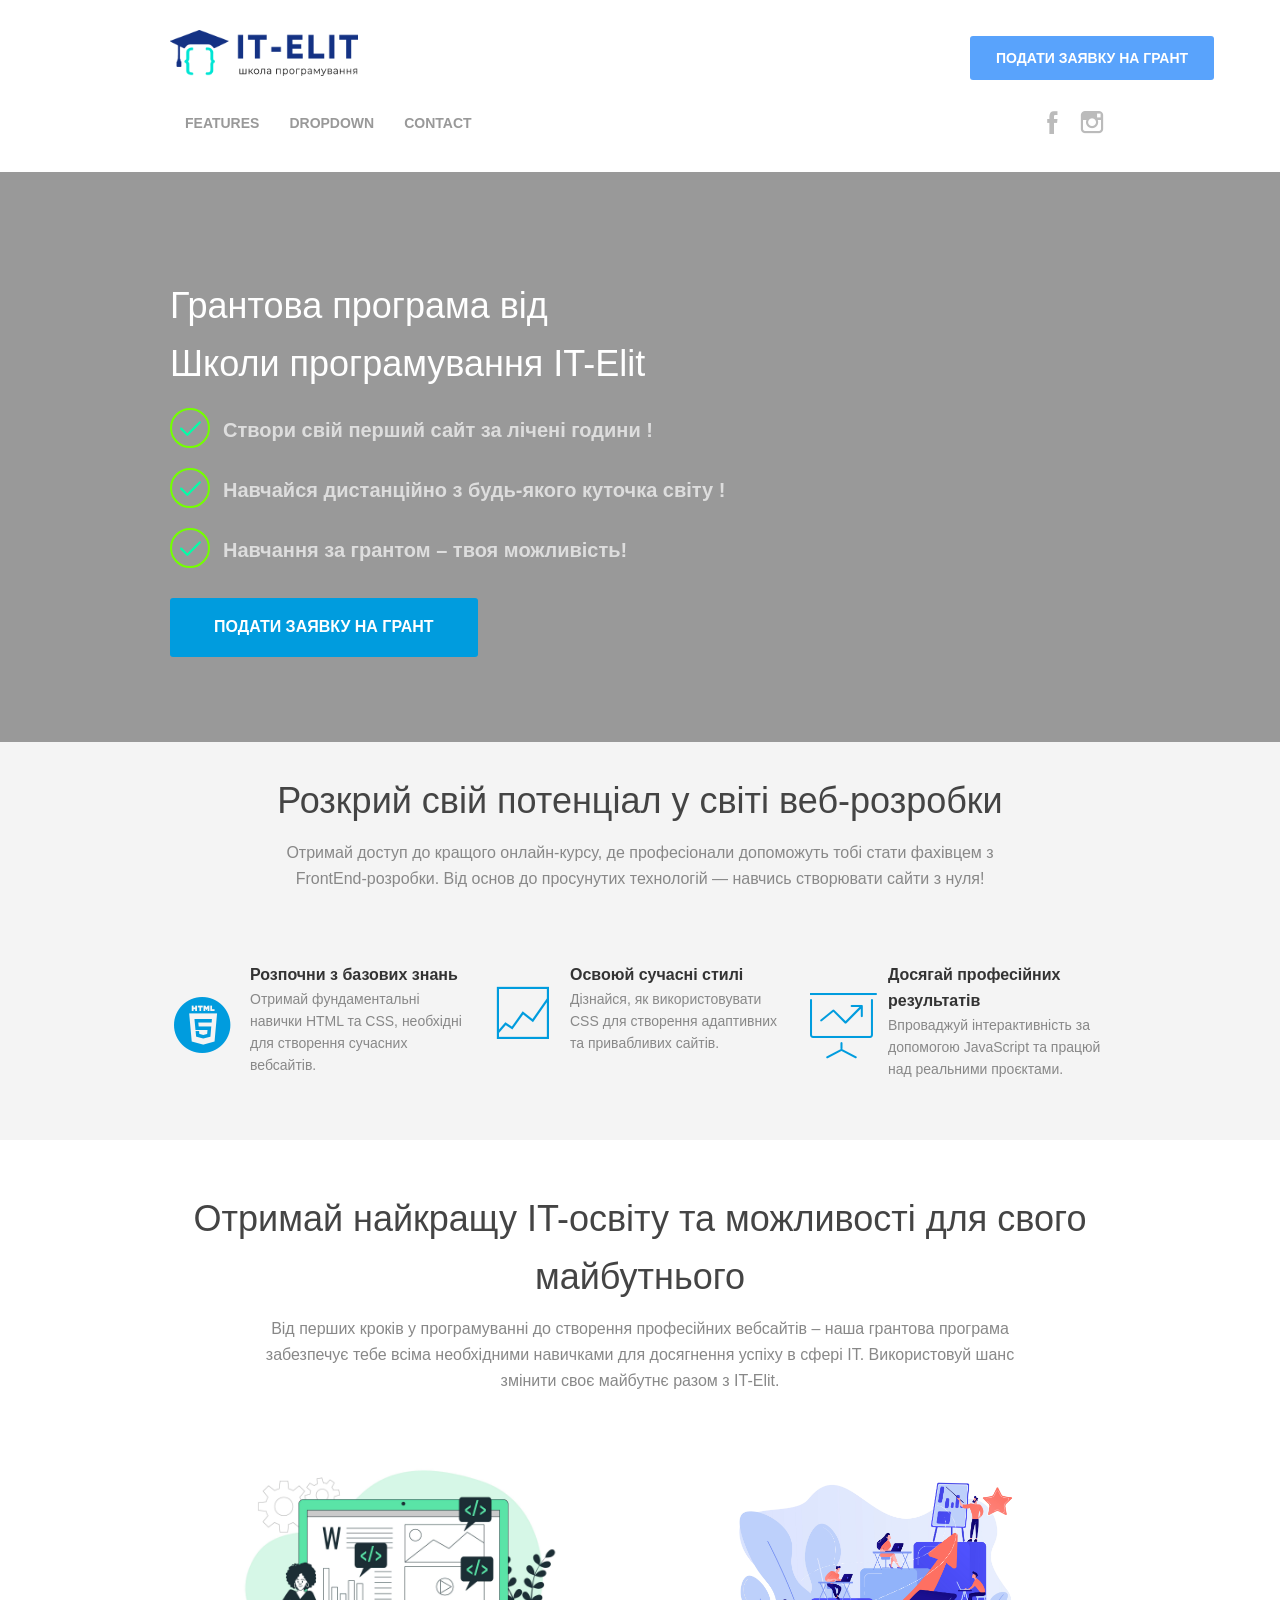
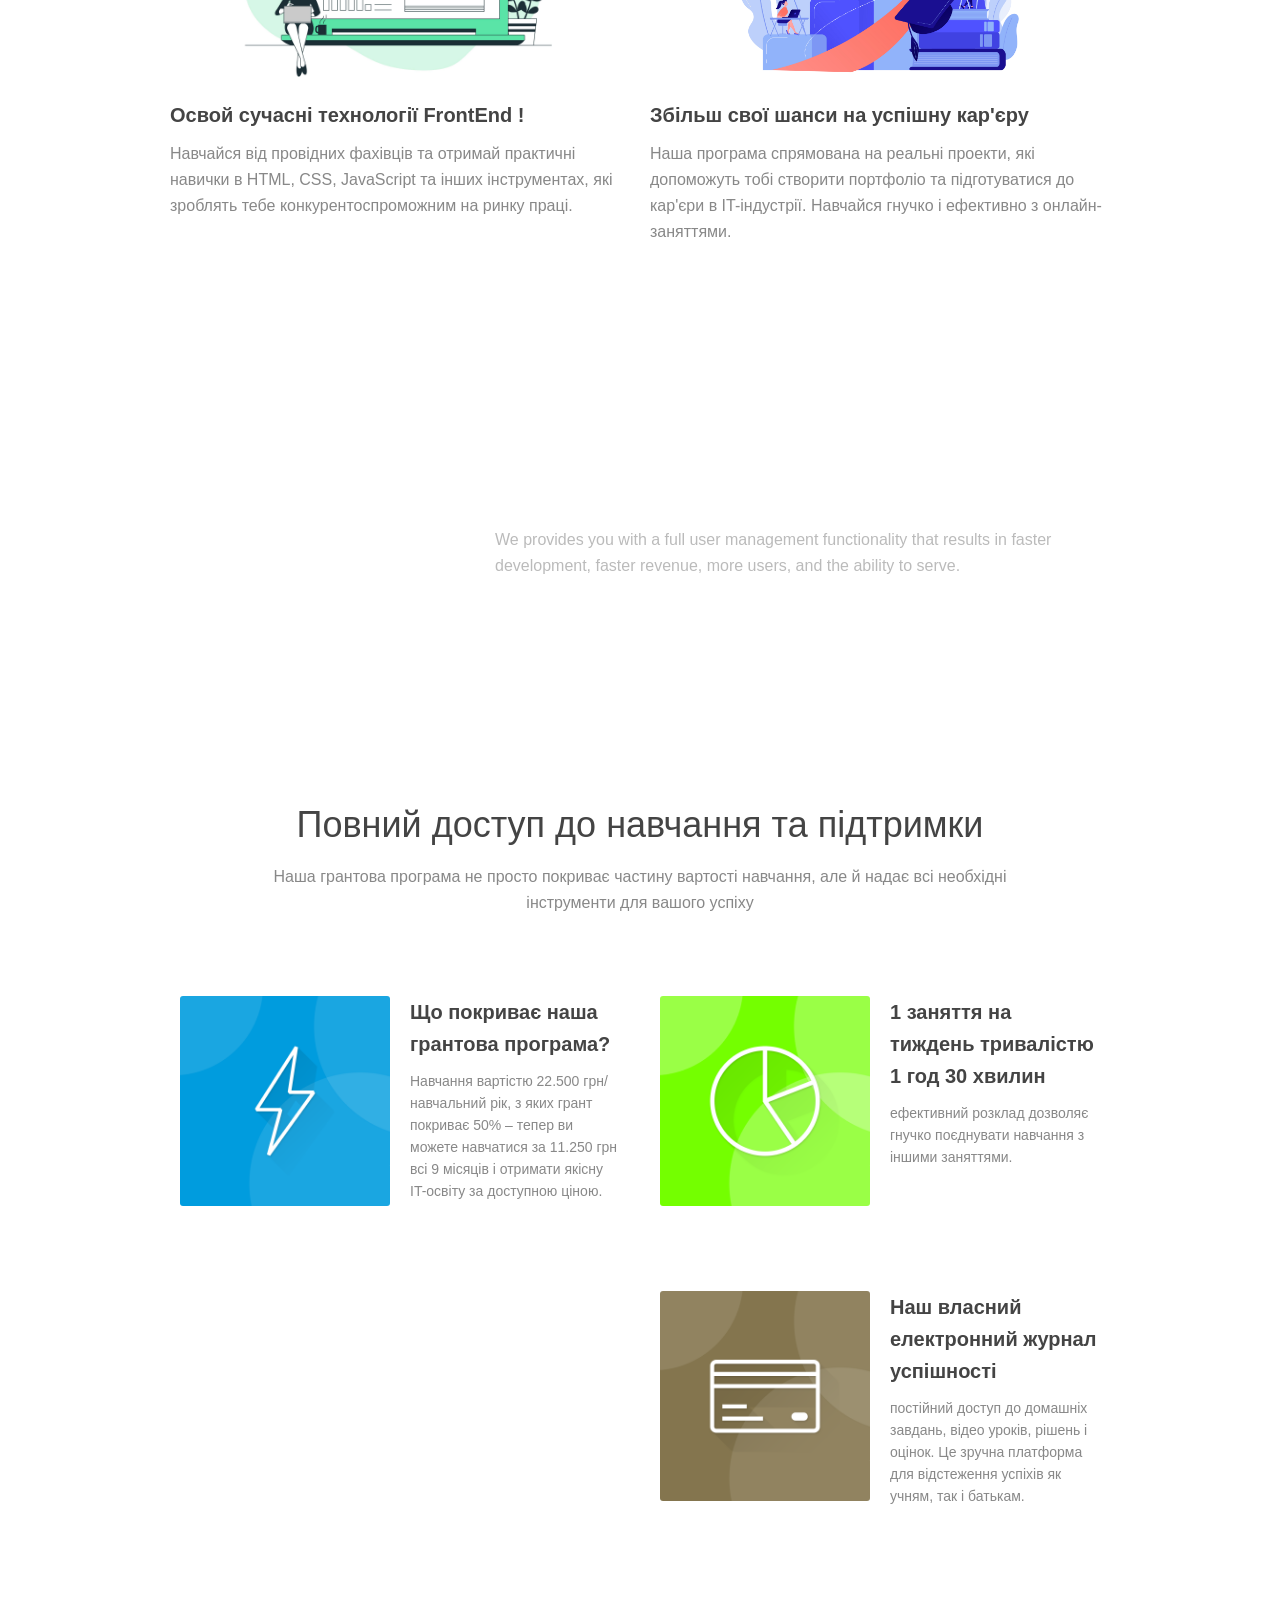
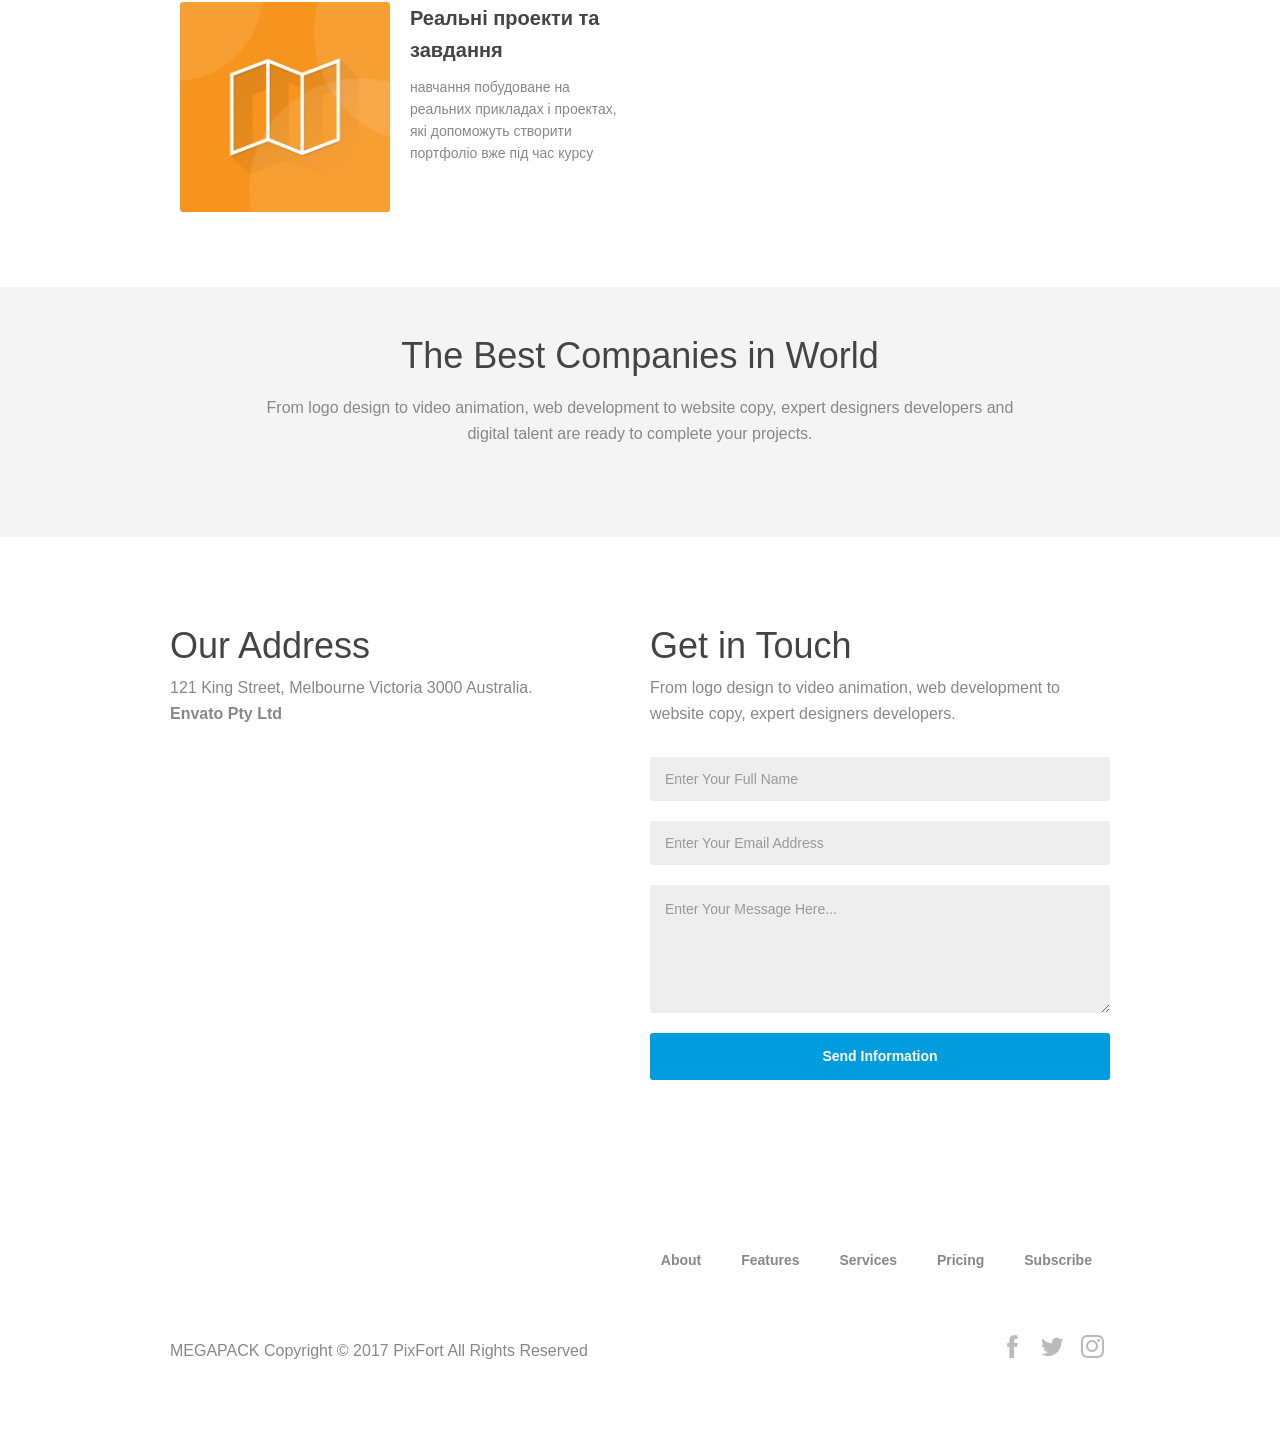
==== index.html @ 64117bd2 "first commit" ====
<!DOCTYPE html>
<html lang="en">
<head>
	<meta http-equiv="Content-Type" content="text/html; charset=utf-8">
	
	<!-- CSS dependencies -->	
	<link rel="stylesheet" type="text/css" href="css/bootstrap.css" />
	<script src="https://kit.fontawesome.com/af737f80ce.js" crossorigin="anonymous"></script>
	<link rel="stylesheet" type="text/css" href="css/font-awesome.min.css" />
	<link rel="stylesheet" type="text/css" href="css/main.css"/>
	<link rel="stylesheet" type="text/css" href="css/font-style.css" />

	<link rel="shortcut icon" href="https://img.icons8.com/fluency/96/middle-east.png" type="image/x-icon">
	<title>Грант | IT-Elit</title>
</head>
<body>

	<div class="pix_section pix_nav_menu pix_scroll_header normal pix-padding-v-20" data-scroll-bg="#fff">
		<div class="container">
			<div class="row">
				<div class="col-md-10 col-xs-12 pix-inner-col col-sm-10">
					<div class="pix-content">
						<nav class="navbar navbar-default pix-no-margin-bottom pix-navbar-default">
							<div class="container">
								<div class="navbar-header pix-lg-inline-block pix-float-none">
									<button type="button" class="navbar-toggle collapsed" data-toggle="collapse" data-target="#pix-navbar-collapse" aria-expanded="false">
										<span class="sr-only">Toggle navigation</span>
										<span class="icon-bar"></span>
										<span class="icon-bar"></span>
										<span class="icon-bar"></span>
									</button>
									<a class="navbar-brand logo-img logo-img-a pix-adjust-height" href="#"><img src="./images/logo.png" alt="" class="img-responsive pix-logo-img"></a>
								</div>
							</div>
						</nav>
					</div>
				</div>
				<div class="col-md-2 col-xs-12 pix-inner-col col-sm-2">
					<div class="pix-content pix-adjust-height text-right mobile-text-left" id="pix-header-btn">
						<a href="#" class="btn btn-md small-text blue-bg pix-white pix-margin-top-10 pix-inline-block">
							<span class="pix_edit_text">
								<strong>ПОДАТИ ЗАЯВКУ НА ГРАНТ</strong>
							</span>
						</a>
					</div>
				</div>
				<div class="col-md-10 col-xs-10 pix-inner-col col-sm-10">
					<div class="pix-content">
						<div class="collapse navbar-collapse pix-no-h-padding" id="pix-navbar-collapse">
							<ul class="nav navbar-nav pix-inline-block pix-float-none media-middle pix-header-nav pix-adjust-height" id="pix-header-nav">
								<li class="dropdown"><a href="#" class="pix-gray">FEATURES</a>
								</li>
								<li class="dropdown">
									<a href="#" class="dropdown-toggle pix-gray" data-toggle="dropdown">
										DROPDOWN
									</a>
									<ul class="dropdown-menu dropdown-menu-left">
										<li><a href="#" class="null" data-toggle="null">Menu Builder</a>
										</li>
										<li><a href="#" class="null" data-toggle="null">Custom Link</a>
										</li>
										<li><a href="#" class="null" data-toggle="null">Integrations</a>
										</li>
									</ul>
								</li>
								<li class="dropdown"><a href="#" class="pix-gray">CONTACT</a></li>
							</ul>
						</div>
					</div>
				</div>
				<div class="col-md-2 col-xs-12 pix-inner-col col-sm-2">
					<div class="pix-content pix-adjust-height text-right mobile-text-left">
						<div class="pix-header-item">
							<a href="https://www.facebook.com/it.elit.school" target="_blank" class="small-social">
								<i class="pixicon-facebook3 big-icon-50 pix-slight-white"></i>
							</a>
							<a href="https://www.instagram.com/it_elit_school/" target="_blank" class="small-social">
								<i class="pixicon-instagram2 big-icon-50 pix-slight-white"></i>
							</a>
							<!-- <a href="#" class="small-social">
								<i class="pixicon-layout big-icon-50 pix-slight-white"></i>
							</a> -->
						</div>
					</div>
				</div>
			</div>
		</div>
	</div>


	<div class="pix_section pix-padding-v-85 pix-business-1">
		<div class="container">
			<div class="row">
				<div class="col-md-8 col-xs-12">
					<div class="pix-content">
						<h2 class="pix-white">
							<span class="pix_edit_text ">Грантова програма від <br> Школи програмування IT-Elit</span>
						</h2>
						<div class="media pix-margin-bottom-10">
							<div class="media pix-margin-bottom-20">
								<div class="media-left media-middle">
									<span class="pix-cirlce-3">
										<i class="pixicon-check2 small-icon-25 pix-green-neon"></i>
									</span>
								</div>
								<div class="media-body media-middle">
									<p class="media-heading pix-light-white big-text-1 feature_align">
										<span class="pix_edit_text">
											Створи свій перший сайт за лічені години !
										</span>
									</p>
								</div>
							</div>
							<div class="media pix-margin-bottom-20">
								<div class="media-left media-middle">
									<span class="pix-cirlce-3">
										<i class="pixicon-check2 small-icon-25 pix-green-neon"></i>
									</span>
								</div>
								<div class="media-body media-middle">
									<p class="media-heading pix-light-white big-text-1 feature_align">
										<span class="pix_edit_text">
											Навчайся дистанційно з будь-якого куточка світу !
										</span>
									</p>
								</div>
							</div>
							<div class="media pix-margin-bottom-20">
								<div class="media-left media-middle">
									<span class="pix-cirlce-3">
										<i class="pixicon-check2 small-icon-25 pix-green-neon"></i>
									</span>
								</div>
								<div class="media-body media-middle">
									<p class="media-heading pix-light-white big-text-1 feature_align">
										<span class="pix_edit_text">
											Навчання за грантом – твоя можливість!
										</span>
									</p>
								</div>
							</div>
							
						</div>
						<a href="#" class="btn blue-neon-bg btn-xl pix-white">
							<span class="pix_edit_text">
								<strong>ПОДАТИ ЗАЯВКУ НА ГРАНТ</strong>
							</span>
						</a>
					</div>
				</div>
			</div>
		</div>
	</div>

	<div class="pix_section gray-bg pix-padding-v-30">
		<div class="container">
			<div class="row">
				<div class="col-md-12 col-xs-12">
					<div class="pix-content pix-padding-bottom-40 text-center ">
						<h2 class="pix-black-gray-dark text-center pix-no-margin-top">
							<span class="pix_edit_text">Розкрий свій потенціал у світі веб-розробки</span>
						</h2>
						<p class="pix-black-gray-light big-text pix-md-width-text">
							<span class="pix_edit_text">Отримай доступ до кращого онлайн-курсу, де професіонали допоможуть тобі стати фахівцем з FrontEnd-розробки. Від основ до просунутих технологій — навчись створювати сайти з нуля!</span>
						</p>
					</div>
				</div>
				<div class="col-md-4 col-xs-12">
					<div class="pix-content pix-margin-v-20">
						<div class="media">
							<div class="media-left media-middle">
								<span class="pix-margin-bottom-10">
									<i class="pixicon-piechart big-icon-65 pix-blue-neon"></i>
								</span>
							</div>
							<div class="media-body media-top">
								<div class="pix-padding-left-5">
									<h6 class="media-heading pix-light-black pix-no-margin-bottom">
										<span class="pix_edit_text">
											<strong>Розпочни з базових знань</strong>
										</span>
									</h6>
									<p class="pix-black-gray-light">
										<span class="pix_edit_text">Отримай фундаментальні навички HTML та CSS, необхідні для створення сучасних вебсайтів.</span>
									</p>
								</div>
							</div>
						</div>
					</div>
				</div>
				<div class="col-md-4 col-xs-12">
					<div class="pix-content pix-margin-v-20">
						<div class="media">
							<div class="media-left media-middle">
								<span class="pix-margin-bottom-10">
									<i class="pixicon-mobile big-icon-65 pix-blue-neon"></i>
								</span>
							</div>
							<div class="media-body media-top">
								<div class="pix-padding-left-5">
									<h6 class="media-heading pix-light-black pix-no-margin-bottom">
										<span class="pix_edit_text">
											<strong>Освоюй сучасні стилі</strong>
										</span>
									</h6>
									<p class="pix-black-gray-light">
										<span class="pix_edit_text">Дізнайся, як використовувати CSS для створення адаптивних та привабливих сайтів.</span>
									</p>
								</div>
							</div>
						</div>
					</div>
				</div>
				<div class="col-md-4 col-xs-12">
					<div class="pix-content pix-margin-v-20">
						<div class="media">
							<div class="media-left media-middle">
								<span class="pix-margin-bottom-10">
									<i class="pixicon-presentation big-icon-65 pix-blue-neon"></i>
								</span>
							</div>
							<div class="media-body media-top">
								<div class="pix-padding-left-5">
									<h6 class="media-heading pix-light-black pix-no-margin-bottom">
										<span class="pix_edit_text">
											<strong>Досягай професійних результатів</strong>
										</span>
									</h6>
									<p class="pix-black-gray-light">
										<span class="pix_edit_text">Впроваджуй інтерактивність за допомогою JavaScript та працюй над реальними проєктами.</span>
									</p>
								</div>
							</div>
						</div>
					</div>
				</div>
			</div>
		</div>
	</div>

	<div class="pix_section pix-padding-v-50">
		<div class="container">
			<div class="row">
				<div class="col-md-12 col-xs-12">
					<div class="pix-content pix-padding-bottom-40 text-center ">
						<h2 class="pix-black-gray-dark text-center pix-no-margin-top">
							<span class="pix_edit_text">Отримай найкращу IT-освіту та можливості для свого майбутнього</span>
						</h2>
						<p class="pix-black-gray-light big-text pix-md-width-text">
							<span class="pix_edit_text">Від перших кроків у програмуванні до створення професійних вебсайтів – наша грантова програма забезпечує тебе всіма необхідними навичками для досягнення успіху в сфері IT. Використовуй шанс змінити своє майбутнє разом з IT-Elit.</span>
						</p>
					</div>
				</div>
				<div class="col-md-6 col-xs-12">
					<div class="pix-content pix-margin-v-20">
						<div class="pix-cover-shape-220">
							<img src="images/5994427.jpg" alt="" class="img-responsive">
						</div>
						<h5 class="pix-black-gray-dark">
							<span class="pix_edit_text"><strong>Освой сучасні технології FrontEnd !</strong></span>
						</h5>
						<p class="pix-black-gray-light big-text pix-margin-bottom-20">
							<span class="pix_edit_text">
								Навчайся від провідних фахівців та отримай практичні навички в HTML, CSS, JavaScript та інших інструментах, які зроблять тебе конкурентоспроможним на ринку праці.
							</span>
						</p>
						<!-- <a href="#" class="btn blue-neon-bg pix-white wide">
							<span class="pix_edit_text">
								<strong>Learn More</strong>
							</span>
						</a> -->
					</div>
				</div>
				<div class="col-md-6 col-xs-12">
					<div class="pix-content pix-margin-v-20">
						<div class="pix-cover-shape-220">
							<img src="images/20944387.jpg" alt="" class="img-responsive">
						</div>
						<h5 class="pix-black-gray-dark">
							<span class="pix_edit_text"><strong>Збільш свої шанси на успішну кар'єру</strong></span>
						</h5>
						<p class="pix-black-gray-light big-text pix-margin-bottom-20">
							<span class="pix_edit_text">
								Наша програма спрямована на реальні проекти, які допоможуть тобі створити портфоліо та підготуватися до кар'єри в IT-індустрії. Навчайся гнучко і ефективно з онлайн-заняттями.
							</span>
						</p>
						<!-- <a href="#" class="btn green-neon-bg pix-white wide">
							<span class="pix_edit_text">
								<strong>Order Today</strong>
							</span>
						</a> -->
					</div>
				</div>
			</div>
		</div>
	</div>

<!-- 	<div class="pix_section gray-bg pix-padding-v-30">
		<div class="container">
			<div class="row">
				<div class="col-md-3 col-xs-12">
					<div class="pix-content pix-margin-v-30">
						<h5 class="pix-black-gray-dark pix-no-margin-bottom">
							<span class="pix_edit_text">Who Trust PixFort</span>
						</h5>
						<p class="pix-black-gray-light big-text">
							<span class="pix_edit_text">
								The best text style you can find on themeforest.
							</span>
						</p>
					</div>
				</div>
				<div class="col-md-3 col-xs-12">
					<div class="pix-content text-center pix-margin-v-50">
						<img src="images/clients/bigcommerce.png" alt="">
					</div>
				</div>
				<div class="col-md-3 col-xs-12">
					<div class="pix-content text-center pix-margin-v-50">
						<img src="images/clients/foursquare.png" alt="">
					</div>
				</div>
				<div class="col-md-3 col-xs-12">
					<div class="pix-content text-center pix-margin-v-50">
						<img src="images/clients/popsugar.png" alt="">
					</div>
				</div>
			</div>
		</div>
	</div> -->

	<div class="pix_section pix-padding-v-85 pix-business-2">
		<div class="container">
			<div class="row">
				<div class="col-md-12 col-xs-12 col-sm-12 column ui-droppable">
					<div class="pix-content pix-padding-v-40">
						<div class="media">
							<div class="media-left media-middle text-center media-box-area">
								<div class="pix-inner">
									<div class="pix-margin-bottom-30 pix-margin-top-20 pix-padding-h-90">
										<a href="#" class="pix-circle-btn-3">
											<i class="pixicon-play4 big-icon pix-white"></i>
										</a>
									</div>
								</div>
							</div>
							<div class="media-body media-top media-box-area pix-no-h-padding">
								<div class="pix-inner">
									<h1 class="pix-white pix-no-margin-top">
										<span class="pix_edit_text">Watch This Video!</span>
									</h1>
									<h6 class="pix-slight-white pix-no-margin-top pix-no-margin-bottom">
										<span class="pix_edit_text">We provides you with a full user management functionality that results in faster development, faster revenue, more users, and the ability to serve.</span>
									</h6>
								</div>
							</div>
						</div>
						
					</div>
				</div>
			</div>
		</div>
	</div>

	<div class="pix_section pix-padding-v-30">
		<div class="container">
			<div class="row">
				<div class="col-md-12 col-xs-12">
					<div class="pix-content pix-padding-v-30 text-center ">
						<h2 class="pix-black-gray-dark text-center pix-no-margin-top">
							<span class="pix_edit_text">Повний доступ до навчання та підтримки</span>
						</h2>
						<p class="pix-black-gray-light big-text pix-md-width-text">
							<span class="pix_edit_text">Наша грантова програма не просто покриває частину вартості навчання, але й надає всі необхідні інструменти для вашого успіху</span>
						</p>
					</div>
				</div>
				<div class="col-md-6 col-xs-12 col-sm-12 column">
					<div class="pix-content pix-padding-v-10 pix-margin-v-30 pix-inline-block" >
						<div>
							<div class="col-md-6 col-xs-12 col-sm-4 pix-inner-col">
								<img src="images/business/business-services-image-1.png" alt="" class="img-responsive pix-radius-3">
							</div>
							<div class="col-md-6 col-xs-12 col-sm-8 pix-inner-col">
								<h5 class="pix-no-margin-top pix-black-gray-dark">
									<span class="pix_edit_text"><strong>Що покриває наша грантова програма?</strong></span>
								</h5>
								<p class="pix-black-gray-light pix-no-margin-top pix-margin-bottom-10">
									<span class="pix_edit_text">Навчання вартістю 22.500 грн/навчальний рік, з яких грант покриває 50% – тепер ви можете навчатися за 11.250 грн всі 9 місяців і отримати якісну IT-освіту за доступною ціною.</span>
								</p>
								<!-- <a href="#" class="btn blue-neon-bg pix-white wide">
									<span class="pix_edit_text">
										<strong>Order Now</strong>
									</span>
								</a> -->
							</div>
						</div>
					</div>
				</div>
				<div class="col-md-6 col-xs-12 col-sm-12 column">
					<div class="pix-content pix-padding-v-10 pix-margin-v-30 pix-inline-block" >
						<div>
							<div class="col-md-6 col-xs-12 col-sm-4 pix-inner-col">
								<img src="images/business/business-services-image-2.png" alt="" class="img-responsive pix-radius-3">
							</div>
							<div class="col-md-6 col-xs-12 col-sm-8 pix-inner-col">
								<h5 class="pix-no-margin-top pix-black-gray-dark">
									<span class="pix_edit_text"><strong>1 заняття на тиждень тривалістю 1 год 30 хвилин</strong></span>
								</h5>
								<p class="pix-black-gray-light pix-no-margin-top pix-margin-bottom-10">
									<span class="pix_edit_text">ефективний розклад дозволяє гнучко поєднувати навчання з іншими заняттями.</span>
								</p>
								<!-- <a href="#" class="btn green-neon-bg pix-white wide">
									<span class="pix_edit_text">
										<strong>Order Now</strong>
									</span>
								</a> -->
							</div>
						</div>
					</div>
				</div>
				<div class="col-md-6 col-xs-12 col-sm-12 column">
					<div class="pix-content pix-padding-v-10 pix-margin-v-30 pix-inline-block" >
						<div>
							<div class="col-md-6 col-xs-12 col-sm-4 pix-inner-col">
								<img src="images/business/business-services-image-3.png" alt="" class="img-responsive pix-radius-3">
							</div>
							<div class="col-md-6 col-xs-12 col-sm-8 pix-inner-col">
								<h5 class="pix-no-margin-top pix-black-gray-dark">
									<span class="pix_edit_text"><strong>Наш власний електронний журнал успішності</strong></span>
								</h5>
								<p class="pix-black-gray-light pix-no-margin-top pix-margin-bottom-10">
									<span class="pix_edit_text">постійний доступ до домашніх завдань, відео уроків, рішень і оцінок. Це зручна платформа для відстеження успіхів як учням, так і батькам.</span>
								</p>
								<!-- <a href="#" class="btn brown-bg pix-white wide">
									<span class="pix_edit_text">
										<strong>Order Now</strong>
									</span>
								</a> -->
							</div>
						</div>
					</div>
				</div>
				<div class="col-md-6 col-xs-12 col-sm-12 column">
					<div class="pix-content pix-padding-v-10 pix-margin-v-30 pix-inline-block" >
						<div>
							<div class="col-md-6 col-xs-12 col-sm-4 pix-inner-col">
								<img src="images/business/business-services-image-4.png" alt="" class="img-responsive pix-radius-3">
							</div>
							<div class="col-md-6 col-xs-12 col-sm-8 pix-inner-col">
								<h5 class="pix-no-margin-top pix-black-gray-dark">
									<span class="pix_edit_text"><strong>Реальні проекти та завдання</strong></span>
								</h5>
								<p class="pix-black-gray-light pix-no-margin-top pix-margin-bottom-10">
									<span class="pix_edit_text">навчання побудоване на реальних прикладах і проектах, які допоможуть створити портфоліо вже під час курсу</span>
								</p>
								<!-- <a href="#" class="btn orange-bg pix-white wide">
									<span class="pix_edit_text">
										<strong>Order Now</strong>
									</span>
								</a> -->
							</div>
						</div>
					</div>
				</div>





			</div>
		</div>
	</div>

	<div class="pix_section gray-bg pix-padding-v-40">
		<div class="container">
			<div class="row">
				<div class="col-md-12 col-xs-12">
					<div class="pix-content pix-padding-bottom-40 text-center ">
						<h2 class="pix-black-gray-dark text-center pix-no-margin-top">
							<span class="pix_edit_text">The Best Companies in World</span>
						</h2>
						<p class="pix-black-gray-light big-text pix-md-width-text">
							<span class="pix_edit_text">From logo design to video animation, web development to website copy, expert designers developers and digital talent are ready to complete your projects.</span>
						</p>
					</div>
				</div>
				<!-- <div class="col-md-4 col-xs-12">
					<div class="pix-content text-center pix-border-box-10 white-bg pix-padding-v-30 pix-margin-v-10 pix-padding-h-10 text-center">
						<div class="pix-inline-block">
							<img src="images/business/logo-1.png" alt="" class="img-responsive">
						</div>
						<h6 class="pix-black-gray-dark">
							<span class="pix_edit_text"><strong>Via Amazon.com</strong></span>
						</h6>
						<p class="pix-black-gray-light text-center pix-margin-bottom-20 big-text">
							<span class="pix_edit_text">Works good and so everyone can create a nice looking landingpage without coding. Thanks a lot!</span>
						</p>
						<img src="images/original/stars.png" alt="" class="">
					</div>
				</div>
				<div class="col-md-4 col-xs-12">
					<div class="pix-content text-center pix-border-box-10 white-bg pix-padding-v-30 pix-margin-v-10 pix-padding-h-10 text-center">
						<div class="pix-inline-block">
							<img src="images/business/logo-2.png" alt="" class="img-responsive">
						</div>
						<h6 class="pix-black-gray-dark">
							<span class="pix_edit_text"><strong>Via Google.com</strong></span>
						</h6>
						<p class="pix-black-gray-light text-center pix-margin-bottom-20 big-text">
							<span class="pix_edit_text">Works good and so everyone can create a nice looking landingpage without coding. Thanks a lot!</span>
						</p>
						<img src="images/original/stars.png" alt="" class="">
					</div>
				</div>
				<div class="col-md-4 col-xs-12">
					<div class="pix-content text-center pix-border-box-10 white-bg pix-padding-v-30 pix-margin-v-10 pix-padding-h-10 text-center">
						<div class="pix-inline-block">
							<img src="images/business/logo-3.png" alt="" class="img-responsive">
						</div>
						<h6 class="pix-black-gray-dark">
							<span class="pix_edit_text"><strong>Via PayPal.com</strong></span>
						</h6>
						<p class="pix-black-gray-light text-center pix-margin-bottom-20 big-text">
							<span class="pix_edit_text">Works good and so everyone can create a nice looking landingpage without coding. Thanks a lot!</span>
						</p>
						<img src="images/original/stars.png" alt="" class="">
					</div>
				</div> -->
			</div>
		</div>
	</div>

	<div class="pix_section pix-padding">
		<div class="container">
			<div class="row">
				<div class="col-md-6 col-xs-12">
					<div class="pix-content">
						<h2 class="pix-black-gray-dark pix-no-margin-bottom">
							<span class="pix_edit_text">Our Address</span>
						</h2>
						<p class="pix-black-gray-light big-text pix-padding-bottom-20">
							<span class="pix_edit_text">121 King Street, Melbourne Victoria 3000 Australia.<br><strong>Envato Pty Ltd</strong></span>
						</p>
						<div class="embed-responsive embed-responsive-4by3">
							<iframe src="https://www.google.com/maps/embed?pb=!1m10!1m8!1m3!1d89083.20802621171!2d4.844302!3d45.754148!3m2!1i1024!2i768!4f13.1!5e0!3m2!1sen!2sus!4v1498852308813" width="940" height="350"></iframe>
						</div>
					</div>
				</div>
				<div class="col-md-6 col-xs-12">
					<div class="pix-content pix-radius-3">
						<h2 class="pix-black-gray-dark pix-no-margin-bottom">
							<span class="pix_edit_text">Get in Touch</span>
						</h2>
						<p class="pix-black-gray-light big-text pix-padding-bottom-20">
							<span class="pix_edit_text">From logo design to video animation, web development to website copy, expert designers developers.</span>
						</p>
						<form class="pix-form-style pixfort-form">
							<div class="form-group">
								<input type="text" name="name" class="form-control" placeholder="Enter Your Full Name">
							</div>
							<div class="form-group">
								<input type="email" name="email" class="form-control" placeholder="Enter Your Email Address">
							</div>
							
							<div class="form-group">
								<textarea class="form-control" name="message" rows="5" placeholder="Enter Your Message Here..."></textarea>
							</div>
							<button type="submit" class="btn blue-neon-bg pix-white btn-lg small-text btn-block"><strong>Send Information</strong></button>
						</form>
					</div>
				</div>
			</div>
		</div>
	</div>

	<!-- <div class="pix_section pix-padding-v-75 gray-bg">
		<div class="container">
			<div class="row">
				<div class="col-md-12 col-xs-12">
					<div class="pix-content">
						<div class="media">
							<div class="media-body media-middle media-box-area">
								<div class="pix-inner">
									<h2 class="pix-black-gray-dark pix-no-margin-top pix-no-margin-bottom">
										<span class="pix_edit_text">CTA Designs Like Never Before!</span>
									</h2>
									<p class="pix-black-gray-light big-text pix-no-margin-top pix-no-margin-bottom">
										<span class="pix_edit_text">From logo design to video animation, web development to website copy.</span>
									</p>
								</div>
							</div>
							<div class="media-right media-middle text-center media-box-area">
								<div class="pix-inner">
									<a href="#" class="btn blue-bg pix-white btn-xl wide">
										<span class="pix_edit_text">
											<strong>Create Your Own CTA</strong>
										</span>
									</a>
								</div>
							</div>
						</div>
						
					</div>
				</div>
			</div>
		</div>
	</div> -->

	<div class="pix_section pix-padding-v-50">
		<div class="container">
			<div class="row">
				<div class="col-md-4 col-xs-12">
					<div class="pix-padding-top-20 mobile-text-center">
						<a class="" href="#"><img src="images/main/logo-big.png" alt="" class="img-responsive pix-inline-block"></a>
					</div>
				</div>
				<div class="col-md-8 col-xs-12">
					<div class="pix-padding-v-30">
						<div class="pix-light-gray text-right mobile-text-center pix-margin-links">
								<a href="#" class="btn btn-link pix-black-gray-light pix-padding-h-20"><span class="pix_edit_text"><strong>About</strong></span></a>
								<a href="#" class="btn btn-link pix-black-gray-light pix-padding-h-20"><span class="pix_edit_text"><strong>Features</strong></span></a>
								<a href="#" class="btn btn-link pix-black-gray-light pix-padding-h-20"><span class="pix_edit_text"><strong>Services</strong></span></a>
								<a href="#" class="btn btn-link pix-black-gray-light pix-padding-h-20"><span class="pix_edit_text"><strong>Pricing</strong></span></a>
								<a href="#" class="btn btn-link pix-black-gray-light pix-padding-h-20"><span class="pix_edit_text"><strong>Subscribe</strong></span></a>
							</span>
						</div>
					</div>
				</div>
				<div class="col-md-7 col-xs-12">
					<div class="pix-padding-v-10">
						<div class="pix-black-gray-light big-text pix-padding-v-10  mobile-text-center"><span class="pix_edit_text">MEGAPACK Copyright © 2017 PixFort All Rights Reserved</span>
						</div>
					</div>
				</div>
				<div class="col-md-5 col-xs-12">
					<div class="pix-padding-v-10">
						<div class="mobile-text-center">
							<span class="pix-padding-v-5 pix-float-right mobile-float-none ">
								<a href="#" class="small-social">
									<i class="pixicon-facebook3 big-icon-50 pix-slight-white"></i>
								</a>
								<a href="#" class="small-social">
									<i class="pixicon-twitter4 big-icon-50 pix-slight-white"></i>
								</a>
								<a href="#" class="small-social">
									<i class="pixicon-instagram4 big-icon-50 pix-slight-white"></i>
								</a>
							</span>
						</div>
					</div>
				</div>
			</div>
		</div>
	</div>

	<!-- Javascript -->
	<script src="js/jquery-1.11.2.js"></script>
	<script src="js/jquery-ui.js"></script>
	<script src="js/bootstrap.js"></script>
	<script src="js/velocity.min.js"></script>
	<script src="js/velocity.ui.min.js"></script>
	<script src="js/scroll.js" type="text/javascript"></script>
	<script src="js/custom.js"></script>
</body>
</html>
---- css/main.css ----
/*
*   PixFort
*   MegaPack
*   20/10/2018
*   Firas ODEH
*/

/*@import url(https://fonts.googleapis.com/css?family=Open+Sans:400,700);*/
/*@import url(https://fonts.googleapis.com/css?family=Montserrat:400,700);*/

/* Base */

    body { font-family: 'Open Sans',sans-serif !important;
        /* Support for all WebKit browsers. */
        -webkit-font-smoothing: antialiased;
        /* Support for Safari and Chrome. */
        text-rendering: optimizeLegibility;

        /* Support for Firefox. */
        -moz-osx-font-smoothing: grayscale;

        /* Support for IE. */
        font-feature-settings: 'liga';
        -webkit-text-size-adjust: 100%;
    }

    .secondary-font { font-family: 'Montserrat', sans-serif; }
    a:hover, a:focus { text-decoration: none; }
    .pix-full-width { width:100%; }

    /* Typography */
    h1 { font-size: 48px;line-height: 77px; }
    h2 { font-size: 36px;line-height: 58px; }
    h3 { font-size: 28px;line-height: 45px; }
    h4 { font-size: 24px;line-height: 38px; }
    h5 { font-size: 20px;line-height: 32px; }
    h6 { font-size: 16px;line-height: 26px; }
    p { font-size: 14px;line-height: 22px; }

    .pix-inline-block { display: inline-block; }
    .big-text-60 { font-size: 60px;line-height: 86px; }
    .big-text-24 { font-size: 24px;line-height: 38px; }
    .big-text-20 { font-size: 20px;line-height: 32px; }
    .big-text { font-size: 16px;line-height: 26px; }
    .big-text-1 { font-size: 20px;line-height: 26px; font-weight: 600; }
    .small-text { font-size: 14px; }
    .extra-small-text { font-size: 12px; }

    .pix-sm-lineheight { line-height: 58px; }
    .pix-xm-lineheight { line-height: 56px; }
    .pix-lineheight-24 { line-height: 24px; }
    .pix-lineheight-32 { line-height: 32px; }
    .pix-lineheight-36 { line-height: 36px !important; }


    .small-icon-25 { font-size: 25px;line-height: 25px }
    .small-icon-30 { font-size: 32px;line-height: 32px }
    .small-icon-36 { font-size: 36px;line-height: 36px }
    .small-icon-40 { font-size: 40px;line-height: 40px }
    .big-icon-50 { font-size: 50px;line-height: 50px; }
    .big-icon-55 { font-size: 55px; }
    .big-icon-65 { font-size: 65px;line-height: 65px; }
    .big-icon-60 { font-size: 60px;line-height: 60px; }
    .big-icon { font-size: 70px; }
    .big-icon-80 { font-size: 80px;line-height: 80px; }
    .big-icon-90 { font-size: 90px;line-height: 90px; }
    .big-icon-100 { font-size: 100px;line-height: 100px; }
    .big-icon-120 { font-size: 120px;line-height: 120px; }
    .big-icon-140 { font-size: 140px;line-height: 140px; }

    .pix-bold { font-weight: 700; }

    .pix-icon-big { font-size: 40px; }

    .big-line-height { line-height: 50px; }

    .pix-max-width-120 { max-width: 120px; }
    .pix-max-width-220 { max-width: 120px; }
    .pix-xxs-width-text { max-width: 270px;display: inline-block; }
    .pix-xs-width-text { max-width: 520px;display: inline-block; }
    .pix-small2-width-text { max-width: 580px;display: inline-block; }
    .pix-small-width-text { max-width: 700px;display: inline-block; }
    .pix-md-width-text { max-width: 750px;display: inline-block; }

    .pix-fixed-width { max-width: 100%;width: 700px; }
    .pix-fixed-width-580 { max-width: 100%;width: 580px; }
    .pix-fixed-width-480 { max-width: 100%;width: 480px; }
    .pix-fixed-width-380 { max-width: 100%;width: 380px; }

    /*  Colors  */
    .light-black-bg { background: #222; }
    .gray-dark-bg { background: #444; }
    .gray-bg { background: #f4f4f4; }
    .gray-2-bg { background: #eee; }
    .gray-3-bg { background: #ddd; }
    .gray-4-bg { background: #aaa; }
    .gray-5-bg { background: #888; }
    .gray-6-bg { background: #666; }
    .white-bg { background: #fff;  }
    .orange-bg { background: #f7941d; }
    .blue-bg { background: #59a3fc; }
    .purple-bg { background: #9000F0; }
    .green-blue-bg { background: #00a78e; }
    .green-yellow-bg { background: #d0e100; }
    .green-gray { background: #556d6a; }
    .brown-bg { background: #84754e; }
    .green-bg { background: #82b541; }
    .blue-neon-bg { background: #009cde }
    .blue-neon-2-bg { background: #aae6ff }
    .green-neon-bg { background: #74FF00 }
    .red-bg { background: #ea4335; }
    .rose-bg { background: #ff0f50; }
    .yellow-bg { background: #fdbd10; }
    .dark-green-bg { background: #237f52; }
    .navy-blue-bg { background: #363f48; }
    .navy-blue-2-bg { background: #818e9b; }
    .light-green-bg { background: #00c853; }
    .light-blue-bg { background: #f2f6fa; }
    .dark-yellow-bg { background: #FBB034; }
    .green-neon-bg { background: #04e08a; }
    .dark-blue-bg { background: #1274e7; }
    .dark-red-bg { background: #ff7243; }

    .pix-black { color: #000; }
    .pix-dark-black { color: #222; }
    .pix-light-black { color: #333; }
    .pix-black-gray-dark { color: #444; }
    .pix-black-gray { color: #666; }
    .pix-black-gray-light { color: #888; }

    .pix-white { color: #fff; }
    .pix-light-white { color: #ddd; }
    .pix-slight-white { color: #bbb; }
    .pix-gray { color: #999; }
    .pix-light-gray { color: #aaa; }

    .pix-orange { color: #f7941d; }
    .pix-orange-2 { color: #ffdfb8; }
    .pix-blue { color: #59a3fc; }
    .pix-purple { color: #9000F0; }
    .pix-green-blue { color: #00a78e; }
    .pix-green-blue-2 { color: #71dece; }
    .pix-green-yellow { color: #d0e100; }
    .pix-green-yellow-2 { color: #939e04; }
    .pix-green-gray { color: #556d6a; }
    .pix-green-gray-2 { color: #96B3B0; }
    .pix-brown { color: #84754e; }
    .pix-brown-2 { color: #cbbc94; }
    .pix-green-neon { color: #74FF00 }
    .pix-green { color: #82b541; }
    .pix-green-2 { color: #bee38e; }
    .pix-green-light { color: #00c853; }
    .pix-green-light-2 { color: #9DFAC3; }
    .pix-blue-neon { color: #009cde; }
    .pix-blue-neon-2 { color: #aae6ff; }
    .pix-blue-light { color: #f2f6fa; }
    .pix-blue-light-2 { color: #889DB2; }
    .pix-red { color: #ea4335; }
    .pix-rose { color: #ff0f50; }
    .pix-yellow { color: #fdbd10; }
    .pix-yellow-2 { color: #b3870d; }
    .pix-yellow-dark { color: #FBB034; }
    .pix-yellow-dark-2 { color: #F9E1BB; }
    .pix-dark-green { color: #237f52; }
    .pix-dark-green-2 { color: #57cd93; }
    .pix-navy-blue { color: #363F48; }
    .pix-navy-blue-2 { color: #818e9b; }
    .pix-navy-blue-3 { color: #dde4ea; }
    .pix-green-neon { color: #00ffa8; }
    .pix-green-neon-2 { color: #119780; }
    .pix-dark-blue { color: #1274e7; }
    .pix-dark-blue-2 { color: #bdd9fa; }
    .pix-dark-red { color: #ff7243; }

    .pix-facebook-color { color: #3b5998; }
    .pix-google-plus-color { color: #dd4b39; }
    .pix-twitter-color { color: #1da1f2; }

    .pix-border-gray { border-color: #bbb; }
    .pix-border-green-neon { border-color: #74FF00 }

    .pix-black-transparent-15 { background: rgba(0,0,0,0.15); }
    .pix-black-transparent-20 { background: rgba(0,0,0,0.2); }
    .pix-black-transparent-30 { background: rgba(0,0,0,0.3); }
    .pix-black-transparent-40 { background: rgba(0,0,0,0.4); }
    .pix-black-transparent-50 { background: rgba(0,0,0,0.5); }

    /* line Buttons Color */
    .pix-white-line, .pix-white-line:hover, .pix-white-line:focus { border-color: #fff;color: #fff; }
    .pix-purple-line, .pix-purple-line:hover { border-color: #9000F0;color: #9000F0; }
    .pix-orange-line, .pix-orange-line:hover { border-color: #f7941d;color: #f7941d; }
    .pix-yellow-line, .pix-yellow-line:hover { border-color: #FDBD10;color: #FDBD10; }
    .pix-green-line, .pix-green-line:hover { border-color: #82B541;color: #82B541; }

    /* Padding */
    .pix-padding { padding: 60px 0; }
    .pix-padding-20 { padding: 20px; }
    .pix-padding-v-5 { padding-top: 5px;padding-bottom: 5px; }
    .pix-padding-v-9 { padding-top: 9px;padding-bottom: 9px; }
    .pix-padding-v-10 { padding-top: 10px;padding-bottom: 10px; }
    .pix-padding-v-20 { padding-top: 20px;padding-bottom: 20px; }
    .pix-padding-v-30 { padding-top: 30px;padding-bottom: 30px; }
    .pix-padding-v-35 { padding-top: 35px;padding-bottom: 35px; }
    .pix-padding-v-40 { padding-top: 40px;padding-bottom: 40px; }
    .pix-padding-v-50 { padding-top: 50px;padding-bottom: 50px; }
    .pix-padding-v-65 { padding-top: 65px;padding-bottom: 65px; }
    .pix-padding-v-75 { padding-top: 75px;padding-bottom: 75px; }
    .pix-padding-v-85 { padding-top: 85px;padding-bottom: 85px; }
    .pix-padding-v-100 { padding-top: 100px;padding-bottom: 100px; }
    .pix-padding-v-120 { padding-top: 120px;padding-bottom: 120px; }
    .pix-padding-v-130 { padding-top: 130px;padding-bottom: 130px; }
    .pix-padding-v-150 { padding-top: 150px;padding-bottom: 150px; }
    .pix-padding-v-200 { padding-top: 200px;padding-bottom: 200px; }
    .pix-padding-h-5 { padding-left: 5px;padding-right: 5px; }
    .pix-padding-h-10 { padding-left: 10px;padding-right: 10px; }
    .pix-padding-h-20 { padding-left: 20px;padding-right: 20px; }
    .pix-padding-h-30 { padding-left: 30px;padding-right: 30px; }
    .pix-padding-h-90 { padding-left: 90px;padding-right: 90px; }
    .pix-padding-top-10 { padding-top: 10px; }
    .pix-padding-top-15 { padding-top: 15px; }
    .pix-padding-top-20 { padding-top: 20px; }
    .pix-padding-top-30 { padding-top: 30px; }
    .pix-padding-top-40 { padding-top: 40px; }
    .pix-padding-top-50 { padding-top: 50px; }
    .pix-padding-top-60 { padding-top: 60px; }
    .pix-padding-top-80 { padding-top: 80px; }
    .pix-padding-top-100 { padding-top: 100px; }
    .pix-padding-top-120 { padding-top: 120px; }
    .pix-padding-top-150 { padding-top: 150px; }
    .pix-padding-bottom-10 { padding-bottom: 10px; }
    .pix-padding-bottom-15 { padding-bottom: 15px; }
    .pix-padding-bottom-20 { padding-bottom: 20px; }
    .pix-padding-bottom-25 { padding-bottom: 25px; }
    .pix-padding-bottom-30 { padding-bottom: 30px; }
    .pix-padding-bottom-40 { padding-bottom: 40px; }
    .pix-padding-bottom-60 { padding-bottom: 60px; }
    .pix-padding-bottom-80 { padding-bottom: 80px; }
    .pix-padding-right-20 { padding-right: 20px; }
    .pix-padding-left-10 { padding-left: 10px; }
    .pix-padding-left-5 { padding-left: 5px; }
    .pix-no-h-padding { padding-left: 0px;padding-right: 0px; }

    .pix-no-padding { padding: 0px; }

    /* Margin */
    .pix-margin-v-10 { margin: 10px 0; }
    .pix-margin-v-20 { margin: 20px 0; }
    .pix-margin-v-30 { margin: 30px 0; }
    .pix-margin-v-40 { margin-top: 40px;margin-bottom: 40px; }
    .pix-margin-v-50 { margin: 50px 0; }
    .pix-margin-v-80 { margin: 80px 0; }
    .pix-margin-v-90 { margin: 90px 0; }
    .pix-margin-v-100 { margin: 100px 0; }
    .pix-margin-h-10 { margin-left: 10px;margin-right: 10px; }
    .pix-margin-h-20 { margin-left: 20px;margin-right: 20px; }
    .pix-margin-h-40 { margin-left: 40px;margin-right: 40px; }
    .pix-margin-top-5 { margin-top: 5px; }
    .pix-margin-top-10 { margin-top: 10px; }
    .pix-margin-top-20 { margin-top: 20px; }
    .pix-margin-top-30 { margin-top: 30px; }
    .pix-margin-top-40 { margin-top: 40px; }
    .pix-margin-top-50 { margin-top: 50px; }
    .pix-margin-top-60 { margin-top: 60px; }
    .pix-margin-top-80 { margin-top: 80px; }
    .pix-margin-top-100 { margin-top: 100px; }
    .pix-margin-bottom-10 { margin-bottom: 10px; }
    .pix-margin-bottom-15 { margin-bottom: 15px; }
    .pix-margin-bottom-20 { margin-bottom: 20px; }
    .pix-margin-bottom-22 { margin-bottom: 22px; }
    .pix-margin-bottom-30 { margin-bottom: 30px; }
    .pix-margin-bottom-50 { margin-bottom: 50px; }

    .pix-margin-right-5 { margin-right: 5px; }
    .pix-margin-right-10 { margin-right: 10px; }
    .pix-margin-right-20 { margin-right: 20px; }

    .pix-no-margin { margin: 0px; }
    .pix-no-margin-top { margin-top: 0px; }
    .pix-no-margin-bottom { margin-bottom: 0px; }
    .pix-no-h-margin { margin-left: 0px;margin-right: 0px; }


    /* Negative margin */
    .pix-margin-fix-top { position: relative;top: -3px;}

    /*  shadow  */
    .pix-shadow-20 { box-shadow: 0 2px 4px 0px rgba(0,0,0,0.08); }

    /* Shapes */
    .pix-cirlce { border-radius: 100%;padding: 20px;display: inline-block;position: relative; }
    .pix-circle-img { border-radius: 100%; }
    .pix-cirlce-2 { border-radius: 100%;padding: 20px;display: inline-block;position: relative;border:2px solid #ddd;min-width: 90px;text-align: center; }
    .pix-cirlce-3 { border-radius: 100%;padding: 4px;display: inline-block;position: relative;border:2px solid #74FF00;min-width: 40px;text-align: center; }
    .pix-cirlce-3 i { position: relative;top: 2px; }
    .pix-cirlce-4 { border-radius: 100%;padding: 40px;display: inline-block;position: relative;border: 3px solid #eee;min-width: 40px;text-align: center;line-height: 0px;max-width: 100% !important;height: auto;min-height: 180px;min-width: 180px; }
    .pix-cirlce-4 i { position: relative;top: 8px; }
    .pix-cirlce-5 { border-radius: 100%;padding: 20px;display: inline-block;position: relative;min-width: 100px;text-align: center;line-height: 0;min-width: 100px;min-height: 100px; }
    .pix-cirlce-5 i { position: relative;top: 4px; }
    .pix-cirlce-6 { border-radius: 100%;padding: 20px;display: inline-block;position: relative;text-align: center;line-height: 0;min-width: 150px;min-height: 150px; }
    .pix-cirlce-6 i { position: relative;top: 20px; }
    .pix-cirlce-6 h1 { position: relative;top: -5px; }
    .pix-cirlce-7 { border-radius: 100%;padding: 20px;border: 2px solid #eee;display: inline-block;position: relative;text-align: center;line-height: 0;min-width: 120px;min-height: 120px; }
    .pix-cirlce-7 i { position: relative;top: 5px; }



    .pix-round-shape { width: 75px;height: 75px;border-radius: 50%;overflow: hidden;display: inline-block;text-align: center;position: relative;}
    .pix-round-shape img { position: absolute;height: 100%;width: auto;max-width: inherit;left: 50%;top: 50%;-webkit-transform: translateY(-50%) translateX(-50%);display: block; }
    .pix-round-shape-200 {position: relative;border-radius: 50%;width: 200px;height: 200px;display: inline-block;overflow: hidden;}
    .pix-round-shape-200 img {position: absolute;display: block;height: 100%;width: auto;max-width: inherit;left: 50%;top: 50%;-webkit-transform: translateY(-50%) translateX(-50%);}
    .pix-round-shape-180 {position: relative;border-radius: 50%;width: 180px;height: 180px;display: inline-block;overflow: hidden;}
    .pix-round-shape-180 img {position: absolute;display: block;height: 100%;width: auto;max-width: inherit;left: 50%;top: 50%;-webkit-transform: translateY(-50%) translateX(-50%);}
    .pix-round-shape-150 {position: relative;border-radius: 50%;width: 150px;height: 150px;display: inline-block;overflow: hidden;}
    .pix-round-shape-150 img {position: absolute;display: block;height: 100%;width: auto;max-width: inherit;left: 50%;top: 50%;-webkit-transform: translateY(-50%) translateX(-50%);}
    .pix-round-shape-140 {position: relative;border-radius: 50%;width: 140px;height: 140px;display: inline-block;overflow: hidden;}
    .pix-round-shape-140 img {position: absolute;display: block;height: 100%;width: auto;max-width: inherit;left: 50%;top: 50%;-webkit-transform: translateY(-50%) translateX(-50%);}
    .pix-round-shape-120 {position: relative;border-radius: 50%;width: 120px;height: 120px;display: inline-block;overflow: hidden;}
    .pix-round-shape-120 img {position: absolute;display: block;height: 100%;width: auto;max-width: inherit;left: 50%;top: 50%;-webkit-transform: translateY(-50%) translateX(-50%);}
    .pix-round-shape-80 {position: relative;border-radius: 50%;width: 80px;height: 80px;display: inline-block;overflow: hidden;}
    .pix-round-shape-80 img {position: absolute;display: block;height: 100%;width: auto;max-width: inherit;left: 50%;top: 50%;-webkit-transform: translateY(-50%) translateX(-50%);}
    .pix-round-shape-60 {position: relative;border-radius: 50%;width: 60px;height: 60px;display: inline-block;overflow: hidden;}
    .pix-round-shape-60 img {position: absolute;display: block;height: 100%;width: auto;max-width: inherit;left: 50%;top: 50%;-webkit-transform: translateY(-50%) translateX(-50%);}

    .pix-round-3 { border-radius: 50%;width: 50px;position: absolute;display: block; }

    .pix-cover-shape-300 {position: relative;width: 100%;height: 300px;display: inline-block;overflow: hidden;border-radius: 3px;}
    .pix-cover-shape-220 {position: relative;width: 100%;height: 220px;display: inline-block;overflow: hidden;}
    .pix-cover-shape-180 {position: relative;width: 100%;height: 180px;display: inline-block;overflow: hidden;border-radius: 3px;}
    .pix-cover-shape-180.no-radius {border-radius: 0px;}
    .pix-cover-shape-150 {position: relative;width: 100%;height: 150px;display: inline-block;overflow: hidden;border-radius: 3px;}

    .pix-cover-shape-300 img, .pix-cover-shape-180 img, .pix-cover-shape-150 img 
    {position: absolute;
        display: block;
        min-height: 100%;
        width: auto;
        max-width: inherit;
        left: 50%;
        top: 50%;
        -webkit-transform: translateY(-50%) translateX(-50%);
        width: 100%;}
    .pix-cover-shape-220 img {position: absolute;display: block;min-height: 100%;width: auto;max-width: inherit;left: 50%;top: 50%;-webkit-transform: translateY(-50%) translateX(-50%);height: 100%;}

    .pix-media-img-220 img { max-width: 220px;position: relative;}
    .pix-media-shape-220 {width:100%;position: relative;display: inline-block;overflow: hidden;border-radius: 3px; }
    .pix-media-shape-220 img {height: auto;border-radius: 3px;max-width: 220px;width: auto;}

    .pix-shadow-down { box-shadow: 0 1px 0px 0px rgba(0,0,0,0.2); }

    .pix-bar { height: 5px;width: 80px;display: inline-block;position: relative; }
    /* Buttons */
    .btn { border-radius: 3px;padding: 8px 18px;border: 0px; }
    .btn.btn-xl { padding: 18px 44px;font-size: 16px; }
    .btn.pix-line.btn-xl { padding-top: 16px;padding-bottom: 16px; }
    .btn.btn-lg { padding: 14px 30px; }
    .btn.btn-md { padding: 12px 26px; }
    .btn.btn-sm { padding: 6px 14px; }
    .btn.btn-xs { padding: 2px 10px; }
    .btn:not(.pix-line):not(.btn-flat):not(.btn-link):hover { box-shadow: 0 0 3rem 3rem rgba(0,0,0,0.08) inset; }
    .btn.btn-flat:hover { box-shadow: 0 -3px 0px 0px rgba(0,0,0,0.3) inset, 0 0 3rem 3rem rgba(0,0,0,0.08) inset; }
    .btn.pix-line:hover { }
    .btn.pix-white:hover { color: #fff; }

    .btn.pix-line { border:3px solid; }
    .btn-round-lg, form.form-round-lg .form-control { border-radius: 30px; }
    .btn-round-xl { border-radius: 40px; }

    .btn-flat { box-shadow: 0 -3px 0px 0px rgba(0,0,0,0.2) inset; }


    .btn.wide { padding-left: 34px;padding-right: 34px; }
    .btn-lg.wide { padding-left: 40px;padding-right: 40px; }
    .btn-md.wide { padding-left: 46px;padding-right: 46px; }
    .btn-xl.wide { padding-left: 50px;padding-right: 50px; }
    .btn-xl.wide-2 { padding-left: 70px;padding-right: 70px; }

    .btn.btn-link:hover,
    .btn.btn-link:focus { text-decoration: none;background: rgba(0,0,0,0.02); }
    .pix-margin-links .btn.btn-link { margin-bottom: 10px; }


    .pix-circle-btn { background: rgba(0,0,0,0.12);display: inline-block;position: relative;padding: 25px;border-radius: 50%;min-width: 120px; }
    .pix-circle-btn:hover, .pix-circle-btn:focus { text-decoration: none; }


    .pix-circle-btn-2 { background: rgba(255,255,255,0.15);display: inline-block;position: relative;padding: 15px;border-radius: 50%;min-width: 60px;border: 5px solid #fff;text-align: center; }
    .pix-circle-btn-2 i { position: relative;top: 2px;left: 2px; }
    .pix-circle-btn-2:hover, .pix-circle-btn-2:focus { text-decoration: none;background: rgba(0,0,0,0.01); }

    .pix-circle-btn-3 { background: rgba(255,255,255,0.2);display: inline-block;position: relative;padding: 25px;border-radius: 50%;min-width: 120px; }
    .pix-circle-btn-3:hover, .pix-circle-btn-3:focus { text-decoration: none; }

    .pix-circle-btn-4 { background: rgba(255, 255, 255,0.15);display: inline-block;position: relative;padding: 25px;border-radius: 50%;min-width: 120px; }
    .pix-circle-btn-4:hover, .pix-circle-btn:focus { text-decoration: none; }

    .pix-link-icon { position: relative;display: inline-block; }
    .small-social i {  font-size: 26px;line-height: 26px;margin: 0 5px; }
    .medium-social i {  font-size: 36px;line-height: 36px;margin: 0 10px; }
    .pix-link-icon:hover, .pix-link-icon:focus, .small-social:hover, .small-social:focus, .medium-social:hover, .medium-social:focus { text-decoration: none;opacity: 0.7; }

    /*  featured boxes    */

    .pix_feature_std {
        border-radius: 3px;
        padding: 20px;
        margin-top: 20px;
        margin-bottom: 20px;
        border-top: thick solid  #00c853;
        border-width: 3px;
        box-shadow: 0px 2px 5px rgba(0, 0, 0, 0.05), 0px 1px 2px rgba(0, 0, 0, 0.05);
    }

    /*  top border colors   */

    .pix_blue_border { border-top: thick solid #1274e7; border-width: 3px; }
    .pix_green_neon_border { border-top: thick solid #00ffa8; border-width: 3px; }
    .pix_red_border { border-top: thick solid #f44336; border-width: 3px; }
    .pix_dark_grey_border { border-top: thick solid  #333; border-width: 3px; }
    .pix_gray_border { border-top: thick solid  #777; border-width: 3px; }
    .pix_light_grey_border { border-top: thick solid  #e4e4e4; border-width: 3px; }
    .pix_orange_border { border-top: thick solid  #ff9800 ; border-width: 3px; }
    .pix_yellow_border { border-top: thick solid  #ffeb3b  ; border-width: 3px; }
    .pix_light_grey_border { border-top: thick solid  #ccc; border-width: 3px; }



    /* Arrow Animation */
    @-webkit-keyframes new_icon {
        0% { top: 0px; }
        100% { top: 15px;  }
    }
    @-moz-keyframes new_icon {
        0% { top: 0px; }
        100% { top: 15px;  }
    }
    .pix-moving-btn {
        position: relative;
        animation: new_icon 1s linear 0s infinite alternate;
        -webkit-animation: new_icon 2s linear 0s infinite alternate;
    }

    /* Boxes */
    .pix-border-box { border: 2px solid #eee;border-radius: 10px; }
    .pix-border-box-3 { border: 2px solid #eee;border-radius: 3px; }
    .pix-border-box-3-light-blue { border: 2px solid #f2f6fa;border-radius: 3px; }
    .pix-border-box-d { border: 3px solid #ddd;border-radius: 3px; }
    .pix-border-box-10 { border: 2px solid #eee;border-radius: 10px; }
    .pix-radius-3 { border-radius: 3px;overflow: hidden; }
    .pix-radius-5 { border-radius: 5px;overflow: hidden; }
    .pix-radius-10 { border-radius: 10px;overflow: hidden; }
    .pix-radius-15 { border-radius: 15px;overflow: hidden; }

    /* Form */
    .pix-form-style input, .pix-form-style textarea { background: #eee;border:0px;border-radius: 3px;outline: none;box-shadow: none;margin-bottom: 20px;width: 1005;-moz-box-sizing: border-box;padding: 14px 15px;height: 100%; }
    .pix-form-style .checkbox { margin-bottom: 20px; }
    .pix-form-style input:focus, .pix-form-style textarea:focus, .pix-form-style select:focus { outline: none;box-shadow: none; }
    .pix-form-style button[type="submit"] { margin-bottom: 20px; }
    .pix-form-style select { background: #eee;border:0px;border-radius: 3px;outline: none;box-shadow: none;margin-bottom: 20px;font-size: 14px; }
    form.pix-form-white-bg .form-control { background: #fff; }
    form.pix-form-light-white-bg-2 .form-control { background: #eee; }
    form.pix-form-light-white-bg .form-control { background: #ddd; }
    form.pix-form-gray-bg .form-control { background: #f4f4f4; }
    form.pix-form-light-blue-bg .form-control { background: #f2f6fa; }

    form textarea { max-width: 100%; }

    .pixfort-form .alert { font-weight: bold; }

    /* float */
    .pix-float-left { float: left; }
    .pix-float-right { float: right; }
    .pix-float-none { float: none; }

    /* Backgrounds */
    .pix-cover-bg { background-size: cover;background-position: center; }
    .pix-test-1 { background-image: url('../images/real_estate/intro-bg.jpg');background-size: 50% 100%;background-attachment: fixed;background-repeat: no-repeat; }

    /* Misc */
    .inner_section { width: 100%; }
    .inner_section * { max-width: 100%; }
    .inner_section .container { padding: 0px; }

    .pix-icon-area { min-width: 90px; }
    .pix-icon-area-64 { max-width: 64px; height: auto; }
    .pix-icon-area-100 { max-width: 100px; height: auto; }
    .pix-icon-area-128 { max-width: 128px; height: auto; }

    .pix-relative { position: relative; }



    /* original */
    .pix-original-1 { background-image: linear-gradient(rgba(0,0,0, 0.6), rgba(0,0,0, 0.6)),url('../images/original/bg-image.jpg');background-size: cover;background-position: center; }

    /* Startup */
    .pix-startup-intro { background-image: linear-gradient(rgba(54, 63, 72, 0.85), rgba(54, 63, 72, 0.85)),url('../images/startup/intro-bg.jpg');background-size: cover;background-position: center; }
    .pix-startup-1 { background-image: url('../images/startup/image-1.png');  }
    .pix-startup-2 { background-image: url('../images/startup/image-2.png');  }

    /* Product */
    .pix-product-1 { background-image: linear-gradient(rgba(208,225,0, 0.75), rgba(208,225,0, 0.75)),url('../images/product/bg-video-product.jpg');background-size: cover;background-attachment: fixed; }

    /* Saas */
    .pix-saas-intro { position: relative;top: -5px; }
    .pix-saas-1 { background-image: url('../images/saas/bg-intro.png');background-size: cover;background-attachment: fixed; }

    /* Real Esate */
    .pix-real-intro { background-image: linear-gradient(rgba(0,0,0, 0.7), rgba(0,0,0, 0.7)),url('../images/real_estate/intro-bg.jpg');background-size: cover;background-attachment: fixed; }
    .pix-real-1 { background-image: linear-gradient(rgba(0,0,0, 0.5), rgba(0,0,0, 0.5)),url('../images/real_estate/intro-bg.jpg');background-size: cover;background-attachment: fixed; }
    .pix-real-highlight { background-image: url('../images/real_estate/bg-highlight-left.jpg');background-size: cover;background-position: center; }
    .feature_align { padding-left: 3px;position: relative;top: 4px; }

    /* Agency */
    .pix-agency-1 { background-image: linear-gradient(rgba(0,0,0,0.4), rgba(0,0,0,0.4)),url('../images/agency/bg-intro-agency.jpg');background-size: cover;background-position: center; }
    .agency-feature { background-size: cover;border-radius: 3px;overflow: hidden;padding-top: 170px;padding-bottom: 30px; }
    .agency-feature-1 { background-image: linear-gradient(rgba(0,0,0, 0.5), rgba(0,0,0, 0.5)),url('../images/agency/image-box-1.png'); }
    .agency-feature-2 { background-image: linear-gradient(rgba(0,0,0, 0.5), rgba(0,0,0, 0.5)),url('../images/agency/image-box-2.png'); }
    .agency-feature-3 { background-image: linear-gradient(rgba(0,0,0, 0.5), rgba(0,0,0, 0.5)),url('../images/agency/image-box-3.png'); }


    .media-box-area { display: table-cell;}
    .media-box-area .pix-inner { padding-left: 5px;padding-right: 5px; }
    .col-md-1 .media-box-area, .col-md-2 .media-box-area, .col-md-3 .media-box-area, .col-md-4 .media-box-area { width: 100%;display: table-row;text-align: center; }
    .col-md-1 .media-box-area .pix-inner,
    .col-md-2 .media-box-area .pix-inner, .col-md-3 .media-box-area .pix-inner,
    .col-md-4 .media-box-area .pix-inner { padding-top: 10px;padding-bottom: 10px; }
    @media (max-width: 768px) {
        .media-box-area { width: 100%;display: table-row;text-align: center;}
        .media-box-area .pix-inner { padding-top: 10px;padding-bottom: 10px; }
        .media-sm-center { display: table;width: 100%;}
        .pix-sm-text-center { text-align: center; }
    }
    .big-icon-link i { font-size: 64px;margin: 10px 30px;line-height: 64px;display: inline-block; }
    .big-icon-link:hover, .big-icon-link:focus { text-decoration: none;opacity: 0.7;}

    /* Showcase */
    .pix-showcase-1 { background-image: linear-gradient(rgba(54,63,72, 0.8), rgba(54,63,72, 0.8)),url('../images/showcase/bg-intro.jpg');background-size: cover;background-attachment: fixed; }
    .pix-showcase-2 { background-image: linear-gradient(rgba(0,156,222, 0.7), rgba(0,156,222, 0.7)),url('../images/showcase/bg-intro.jpg');background-size: cover;background-attachment: fixed; }
    .pix-showcase-highlight-1 { background-image: url('../images/showcase/bg-highlight-left.jpg');background-size: cover;background-attachment: fixed; }
    .pix-showcase-highlight-2 { background-image: url('../images/showcase/bg-highlight-right.jpg');background-size: cover;background-attachment: fixed; }

    /* corporate */
    .pix-corporate-1 { background-image: linear-gradient(rgba(0,0,0, 0.6), rgba(0,0,0, 0.6)),url('../images/corporate/bg.jpg');background-size: cover;background-attachment: fixed;background-position: center; }
    .pix-corporate-highlight { background-image: linear-gradient(rgba(0,0,0, 0.3), rgba(0,0,0, 0.3)),url('../images/corporate/bg-highlight-right.jpg');background-size: cover;background-attachment: fixed; }


    /* Business */
    .pix-business-1 { background-image: linear-gradient(rgba(0,0,0, 0.4), rgba(0,0,0, 0.4)),url('../images/portrait-little-girl-looking-camera-sitting-with-laptop-classroom.jpg');background-size: contain; background-repeat: no-repeat ;background-attachment: fixed ;background-position: top; }
    .pix-business-2 { background-image: linear-gradient(rgba(0,0,0, 0.4), rgba(0,0,0, 0.4)),url('../images/business/video-section-bg.jpg');background-size: cover;background-attachment: fixed;background-position: center; }

    /* SEO */
    .pix-seo-1 { background-image: url('../images/seo/seo-intro-bg.png');background-size: cover;background-attachment: fixed;background-position: center; }

    /* Marketing */
    .pix-marketing-1 { background-image: linear-gradient(rgba(234,67,53, 0.4), rgba(234,67,53, 0.4)),url('../images/agency/bg-intro-agency.jpg');background-size: cover;background-position: center; }

    /* Shop */
    .pix-shop-1 { background-image: url('../images/shop/shop-intro-image.png');background-size: cover;background-position: center; }

    /* Medical */
    .pix-medical-1 { background-image: linear-gradient(rgba(0,0,0, 0.6), rgba(0,0,0, 0.6)),url('../images/medical/bg-intro.jpg');background-size: cover;background-position: top; }

    /* creative */
    .pix-creative-intro { background-image: linear-gradient(rgba(0,0,0, 0.5), rgba(0,0,0, 0.5)),url('../images/creative/bg-intro-creative.jpg');background-size: cover;background-position: center; }
    .pix-creative-1 { background-image: linear-gradient(rgba(0,0,0, 0.5), rgba(0,0,0, 0.5)),url('../images/creative/bg-clients-section.jpg');background-size: cover;background-attachment: fixed;background-position: center; }
    .pix-creative-2 { background-image: linear-gradient(rgba(0,0,0, 0.5), rgba(0,0,0, 0.5)),url('../images/creative/bg-video-section.jpg');background-size: cover;background-attachment: fixed;background-position: center; }

    /* sport */
    .pix-sport-1 { background-image: linear-gradient(rgba(0,0,0, 0.6), rgba(0,0,0, 0.6)),url('../images/sport/intro-bg-stade.jpg');background-size: cover;background-attachment: fixed;background-position: center; }
    .pix-sport-2 { background-image: linear-gradient(rgba(0,0,0, 0.6), rgba(0,0,0, 0.6)),url('../images/sport/form-section-bg.jpg');background-size: cover;background-attachment: fixed;background-position: center; }

    /* car_rental */
    .pix-car_rental-1 { background-image: url('../images/car_rental/car-rental-intro-bg.png');background-size: cover;background-attachment: fixed;background-position: center;background-color: #363F48; }
    .pix-t-gray-bg { background: rgba(0,0,0,0.08);}
    .pix-car-highlight-1 { background-image: url('../images/car_rental/bg-highlight-left.jpg');background-size: cover;background-attachment: fixed; }

    /* restaurant */
    .pix-restaurant-1 { background-image: linear-gradient(rgba(0,0,0, 0.7), rgba(0,0,0, 0.7)),url('../images/restaurant/intro-bg.jpg');background-size: cover;background-attachment: fixed;background-position: center; }
    .pix-restaurant-2 { background-image: linear-gradient(rgba(0,0,0, 0.6), rgba(0,0,0, 0.6)),url('../images/restaurant/intro-bg.jpg');background-size: cover;background-attachment: fixed;background-position: center; }
    .pix-restaurant-highlight-1 { background-image: url('../images/restaurant/highlight-bg.jpg');background-size: cover;background-position: center; }

    /* software */
    .pix-software-1 { background-image: url('../images/software/intro-bg.jpg');background-color: #474747;background-size: cover;background-attachment: fixed;background-position: center; }

    /* elegant */
    .pix-elegant-1 { background-image: url('../images/elegant/intro-bg.png');background-color: #237F52;background-size: cover;background-position: center; }

    /* travel */
    .pix-travel-1 { background-image: linear-gradient(rgba(0,0,0, 0.3), rgba(0,0,0, 0.3)),url('../images/travel/intro-bg-3.jpg');background-size: cover;background-position: center; }
    .pix-travel-highlight-1 { background-image: url('../images/travel/intro-bg.jpg');background-size: cover;background-attachment: fixed; }

    /* ebook */
    .pix-ebook-1 { background-image: linear-gradient(rgba(0,0,0, 0.6), rgba(0,0,0, 0.6)),url('../images/ebook/intro-bg-ebook.jpg');background-size: cover;background-attachment: fixed;background-position: center; }

    /* construction */
    .pix-construction-1 { background-image: linear-gradient(rgba(54, 63, 72, 0.85), rgba(54, 63, 72, 0.85)),url('../images/construction/main.jpg');background-size: cover;background-attachment: fixed;background-position: center; }

    /* app */
    .pix-app-1 { background-image: url('../images/app/pattern-bg.png');background-color: #59A3FC;background-size: cover;background-attachment: fixed;background-position: center; }

    /* event */
    .pix-event-1 { background-image: linear-gradient(rgba(0,0,0, 0.6), rgba(0,0,0, 0.6)),url('../images/event/intro-bg.jpg');background-size: cover;background-attachment: fixed;background-position: center; }

    /* company */
    .pix-company-1 { background-image: url('../images/company/intro-company-pattern.png');background-color: #363f48;background-size: cover;background-attachment: fixed;background-position: center; }
    .pix-company-2 { background-image: url('../images/company/intro-company-pattern.png');background-color: #00c853;background-size: cover;background-attachment: scroll;background-position: center; }

    /* deal */
    .pix-deal-1 { background-image: url('../images/deal/intro-pattern.png');background-color: #f7941d;background-size: auto;background-attachment: scroll;background-position: center; }
    .pix-deal-2 { background-image: url('../images/deal/newsletter-pattern.png');background-color: #f4f4f4;background-size: auto;background-attachment: scroll;background-position: top; background-repeat: repeat-x;}

    /* hotel */
    .pix-hotel-1 { background-image: linear-gradient(rgba(54, 63, 72, 0.85), rgba(54, 63, 72, 0.85)),url('../images/hotel/intro-bg-hotel.jpg');background-size: cover;background-attachment: fixed;background-position: center; }
    .pix-hotel-2 { background-image: linear-gradient(rgba(54, 63, 72, 0.85), rgba(54, 63, 72, 0.85)),url('../images/hotel/box-bg.jpg');background-size: auto;background-attachment: scroll;background-position: center; }

    /* modern */
    .pix-modern-1 { background-image: linear-gradient(rgba(54, 63, 72, 0.15), rgba(54, 63, 72, 0.01)),url('../images/modern/intro-modern-bg.jpg');background-color: #363f48;background-size: cover;background-attachment: scroll;background-position: center; }

    /* studio */
    .pix-studio-1 { background-image: linear-gradient(rgba(0, 200, 83, 0.8), rgba(0, 200, 83, 0.8)),url('../images/studio/studio-intro.jpg');background-color: #363f48;background-size: cover;background-attachment: scroll;background-position: center; }
    .pix-studio-2 { background-image: linear-gradient(rgba(0, 200, 83, 0.8), rgba(0, 200, 83, 0.8)),url('../images/studio/studio-form-bg.jpg');background-color: #363f48;background-size: cover;background-attachment: scroll;background-position: center; }
    .pix-studio-3 { background-image: linear-gradient(rgba(0, 200, 83, 0.8), rgba(0, 200, 83, 0.8)),url('../images/studio/studio-testimonials-bg.jpg');background-color: #363f48;background-size: cover;background-attachment: scroll;background-position: center; }


    /* coming soon */
    .pix-coming-soon-1 { background-image: linear-gradient(rgba(18, 116, 231, 0.70), rgba(18, 116, 231, 0.70)),url('../images/coming_soon/coming-soon-intro.jpg');background-color: #363f48;background-size: cover;background-attachment: scroll;background-position: center; }

    /* popups */
    .pix-popup-15 { background: transparent !important;box-shadow: none !important; }
    .pix-popup-15 .close { color:#efefef; }
    .pix-popup-16 { background-image: linear-gradient(rgba(0, 0, 0, 0.15), rgba(0, 0, 0, 0.15)),url('../images/popups/popup-16.jpg');background-size: cover;background-attachment: scroll;background-position: center; }
    .pix-popup-17 { background-image: linear-gradient(rgba(0, 0, 0, 0.15), rgba(0, 0, 0, 0.15)),url('../images/popups/popup-17.jpg');background-size: cover;background-attachment: scroll;background-position: center; }
    .pix-popup-18 { background-image: linear-gradient(rgba(0, 0, 0, 0.4), rgba(0, 0, 0, 0.4)),url('../images/popups/popup-18.jpg');background-size: cover;background-attachment: scroll;background-position: center; }


    .pix_section .pix_section .row { margin: 0px;}

    /* Navbar */
    .pix-navbar-default { background: transparent;border: 0px; }
    .pix-navbar-default .logo-img { margin-top: 0px;display: block;padding: 10px 0;height: 100%;width: auto; }
    .pix-navbar-default .logo-img img { display: inline-block;max-height: 100%;width: auto; }
    .pix-header-item { padding-top: 14px;padding-bottom: 14px;line-height: 20px;display: inline-block; }



    /* highlight */
    .highlight-left,
    .highlight-right {
        content:""; position:absolute; width:50%; height:100%; top:0;
    }
    .highlight-left { left:0; }
    .highlight-right { right:0; }
    .highlight-left > div,
    .highlight-right > div { z-index:2;}

    @media only screen and (max-width: 767px){
        .highlight-left,
        .highlight-right { display: none;}
        .highlight-white-mobile { background: #fff;}
        .highlight-gray-mobile { background: #f4f4f4;}
        .highlight-mobile-image { display: inline-block;width: 100%;height: 500px;position: relative; }
        .highlight-section {
            background-size: cover;
            background-position: center;
        }
    }

    /* Accordions */
    .pix_accordion .panel { border: 0px; line-height: 24px; border-radius: 0px; box-shadow: none;  background-color: transparent;}
    .pix_accordion .panel-body { color: #888; border-top: 0px !important; }
    .pix_accordion .panel-heading { border-radius: 3px; padding: 10px 20px;}

    /* Slider */
    .pix_accordion .panel-title { color: #888; }

    /* Header */
    .pix-fixed-top { position: fixed;top: 0;width: 100%;z-index: 99999; }
    .pix-over-header { position: absolute;width: 100%;z-index: 9999; }

    .dropdown { display: inline-block;position: relative; }
    .pix-header-nav li a {
        -moz-transition:    all 0.2s ease-in-out;
        -webkit-transition: all 0.2s ease-in-out;
        -o-transition:      all 0.2s ease-in-out;
        -ms-transition:     all 0.2s ease-in-out;
        transition:         all 0.2s ease-in-out;
    }
    .pix-header-nav > li > a {
        font-weight: bold;
     }
    .pix_nav_menu .navbar-nav > li > a:hover,
    .pix_nav_menu .navbar-nav > li > a:focus { background: rgba(0,0,0,0.03);border-radius: 3px; }
    .pix_scroll_menu .navbar-nav > li > a:hover,
    .pix_scroll_menu .navbar-nav > li > a:focus { background: rgba(0,0,0,0.03);border-radius: 3px; }
    .dropdown-menu { border-radius: 2px;border:0px;box-shadow: 0 1px 1px 1px rgba(0,0,0,0.05);padding:0px; }
    .dropdown-menu li a { padding-top: 10px !important;padding-bottom: 10px; }

    .fancybox-container { z-index: 99999 !important; }
    .pix_scroll_menu { z-index: 99998 !important; }

    .pix-header-nav .open a,
    .pix-header-nav .hover_open a {

    }

    .dropdown-menu > li > a {
        font-weight: 400;
        color: #aaa;
        padding: 5px 15px;
        padding-bottom: 10px;
    }
    .dropdown-menu > li > a:hover,
    .dropdown-menu > li > a:focus {
        text-decoration: none;
        color: #777;
        background: rgba(0,0,0,0.05);
    }

    .pix-full-height { min-height: 100vh !important; }

    .pix_scroll_menu {
        position: fixed;
        width: 100%;
        top: -80px;
        visibility: hidden;
        z-index: 999999;
        background: #fff;
        /*box-shadow: 0 2px 5px 0 rgba(0,0,0,0.15), 0 3px 12px 0 rgba(0,0,0,0.08);*/
        box-shadow: 0 1px 2px 0 rgba(0,0,0,0.08), 0 2px 5px 0 rgba(0,0,0,0.04);
        -moz-transition:    all 0.2s ease-in-out;
        -webkit-transition: all 0.2s ease-in-out;
        -o-transition:      all 0.2s ease-in-out;
        -ms-transition:     all 0.2s ease-in-out;
        transition:         all 0.2s ease-in-out;
    }

    img.scroll_logo_img { max-height: 30px !important;width: auto; }
    .navbar-toggle {
      border: 0px solid transparent;
    }
    .navbar-default .navbar-toggle:hover,
    .navbar-default .navbar-toggle:focus {
      background-color: transparent;
    }
    .navbar-default .navbar-collapse, .navbar-default .navbar-form, .navbar-collapse.in { border-color: transparent;box-shadow: none; }
    @media screen and (max-width: 768px) {
        /* Mobile Misc */
        .mobile-text-center { text-align: center !important; }
        .mobile-text-left { text-align: left !important; }
        .nav-mobile-center a { text-align: center;padding-left: 0px !important; }
        .mobile-float-none { float: none; }


        .pix_nav_menu.pix-over-header {
            background: #444 !important;
        }
        .navbar-header {
            border-bottom: 2px solid rgba(0,0,0,0.3);
        }
        img.pix-logo-img { max-height: 28px !important;width: auto; }
        .navbar-header { padding-bottom: 8px; }

        .pix-slider .carousel-title { font-size: 16px;margin: 0px; }
        .pix-slider .carousel-text { font-size: 14px;margin: 0px; }
        .pix-slider .carousel-caption { top:0 !important;padding:0px;}
    }

    .navbar-default .navbar-toggle .icon-bar {
        background-color: rgba(0,0,0,0.3);
    }

    @media screen and (min-width: 768px) {
        /* Misc */
        .pix-lg-inline-block { display: inline-block; }
        .pix-nav-first-left { padding-left: 0px !important; }
        .pix-nav-first-left > ul > li:first-child > a {padding-left: 0px}

        .pix-header-nav .dropdown-menu {
            display: block;
            opacity: 0;
            visibility: hidden;
            margin-top: 10px !important;
            -moz-transition:    all 0.2s ease-in-out;
            -webkit-transition: all 0.2s ease-in-out;
            -o-transition:      all 0.2s ease-in-out;
            -ms-transition:     all 0.2s ease-in-out;
            transition:         all 0.2s ease-in-out;
        }

        .pix-header-nav .open > .dropdown-menu ,
        .pix-header-nav .hover_open > .dropdown-menu {
            display: block !important;
            opacity: 1 !important;
            visibility: visible !important;
            margin-top: 0px !important;
            border-radius: 3px;
            box-shadow: 0 2px 5px 0 rgba(0,0,0,0.15), 0 3px 12px 0 rgba(0,0,0,0.08);
            overflow: hidden;
            padding-top: 5px;
            padding-bottom: 5px;
        }

      /*.dropdown:hover .dropdown-menu, .btn-group:hover .dropdown-menu{*/
        .dropdown:hover .dropdown-menu {
            display: block;
        }
        .dropdown-menu{
            margin-top: 0;
        }
        .dropdown-toggle{
            margin-bottom: 2px;
        }
        .navbar .dropdown-toggle, .nav-tabs .dropdown-toggle{
            margin-bottom: 0;
        }
    }

    /* Slider */
    .carousel-inner.item-450 > .item { max-height: 450px; }
    .carousel-inner.item-600 > .item { max-height: 600px; }
    .pix-slider { border-radius: 3px;overflow: hidden; }
    .pix-slider .carousel-title { font-weight: bold;}
    .pix-slider .carousel-title, .pix-slider .carousel-text { text-shadow: 0px 2px 5px rgba(0,0,0,0.15), 0 1px 2px rgba(0,0,0,0.2);}
    .pix-slider .carousel-caption {  vertical-align: middle;top: 20%;bottom: auto;}
    .pix-slider .item-600 .carousel-caption {  vertical-align: middle;top: 25%;bottom: auto;}
    .carousel-control {
        opacity: 0.3;
        filter: alpha(opacity=30);
        -moz-transition:    all 0.2s ease-in-out;
        -webkit-transition: all 0.2s ease-in-out;
        -o-transition:      all 0.2s ease-in-out;
        -ms-transition:     all 0.2s ease-in-out;
        transition:         all 0.2s ease-in-out;
    }
    .carousel-control:hover,
    .carousel-control:focus { opacity: 0.5;filter: alpha(opacity=50); }

    /* Modals */
    .pix-letter-popup { background-image: url('../images/main/newsletter-pattern.png');background-position: top;background-repeat: repeat-x; }
    .modal {
        background: rgba(0,0,0,0);
        -moz-transition:    all 0.2s ease-in-out;
            -webkit-transition: all 0.2s ease-in-out;
            -o-transition:      all 0.2s ease-in-out;
            -ms-transition:     all 0.2s ease-in-out;
            transition:         all 0.2s ease-in-out;
    }
    .modal.in {
      margin: 0px !important;
      padding: 0px !important;
      right: 0px !important;
      z-index:9999999;
      background: rgba(50,50,50,0.7);
    }
    .modal-content {
      border: none;
      border-radius: 2px;
          box-shadow: 0 16px 28px 0 rgba(0,0,0,0.05),0 30px 75px 0 rgba(0,0,0,0.1);
    }
    .modal-header{
      border-bottom: 0;
      padding-top: 0px;
      padding-right: 26px;
      padding-left: 26px;
      padding-bottom: 0px;
    }

    .modal-body{
      border-bottom: 0;
      padding-top: 0px;
      padding-right: 26px;
      padding-left: 26px;
      padding-bottom: 10px;
      font-size: 15px;
    }
    .modal-footer {
      border-top:0;
      padding-top: 0px;
      padding-right:26px;
      padding-bottom:26px;
      padding-left:26px;
    }
    .modal-header .close {
      margin-top: 5px;
      margin-right: -15px;
      font-size: 30px;
    }
    .pix-letter-popup .modal-header .close { margin-top: 15px; }
    .modal-open { overflow-y:auto !important; }
    .modal-body .container { position: relative;max-width: 100%; }
    .modal.pix_popup.in::-webkit-scrollbar { display: none;overflow: -moz-scrollbars-none; }
    @media (min-width: 768px) {
        .modal-sm-2 {
            width: 400px;
        }
    }



    .logo-img {
        width: 20% !important;
        
    }
    .title {
        font-size: 36px;
        font-family: Arial, Helvetica, sans-serif;
        font-weight: 600;
    }
---- css/font-style.css ----
@font-face {
  font-family: 'MEGAPACK';
  src:  url('fonts/MEGAPACK.eot?lo76bi');
  src:  url('fonts/MEGAPACK.eot?lo76bi#iefix') format('embedded-opentype'),
    url('fonts/MEGAPACK.ttf?lo76bi') format('truetype'),
    url('fonts/MEGAPACK.woff?lo76bi') format('woff'),
    url('fonts/MEGAPACK.svg?lo76bi#MEGAPACK') format('svg');
  font-weight: normal;
  font-style: normal;
}

[class^="pixicon-"], [class*=" pixicon-"] {
  /* use !important to prevent issues with browser extensions that change fonts */
  font-family: 'MEGAPACK' !important;
  speak: none;
  font-style: normal;
  font-weight: normal;
  font-variant: normal;
  text-transform: none;
  line-height: 1;

  /* Better Font Rendering =========== */
  -webkit-font-smoothing: antialiased;
  -moz-osx-font-smoothing: grayscale;
}

.pixicon-arrow116:before {
  content: "\e1dd";
}
.pixicon-barrow3:before {
  content: "\e1e1";
}
.pixicon-bath10:before {
  content: "\e1e2";
}
.pixicon-beds2:before {
  content: "\e1e3";
}
.pixicon-buildings25:before {
  content: "\e1e9";
}
.pixicon-bulbs1:before {
  content: "\e1ea";
}
.pixicon-cardboard34:before {
  content: "\e1ec";
}
.pixicon-chairs1:before {
  content: "\e1ee";
}
.pixicon-city3:before {
  content: "\e1ef";
}
.pixicon-city5:before {
  content: "\e1f0";
}
.pixicon-clips:before {
  content: "\e1f1";
}
.pixicon-coin:before {
  content: "\e1f2";
}
.pixicon-construction42:before {
  content: "\e1f9";
}
.pixicon-couch5:before {
  content: "\e1fa";
}
.pixicon-device17:before {
  content: "\e1fe";
}
.pixicon-direction65:before {
  content: "\e1ff";
}
.pixicon-door2:before {
  content: "\e201";
}
.pixicon-doors3:before {
  content: "\e202";
}
.pixicon-earphones7:before {
  content: "\e204";
}
.pixicon-exam:before {
  content: "\e205";
}
.pixicon-eyeglasses:before {
  content: "\e206";
}
.pixicon-fan1:before {
  content: "\e208";
}
.pixicon-fire1:before {
  content: "\e209";
}
.pixicon-furniture20:before {
  content: "\e20c";
}
.pixicon-garden10:before {
  content: "\e20d";
}
.pixicon-garden11:before {
  content: "\e20e";
}
.pixicon-garden12:before {
  content: "\e20f";
}
.pixicon-graphs4:before {
  content: "\e210";
}
.pixicon-hand260:before {
  content: "\e213";
}
.pixicon-horn:before {
  content: "\e215";
}
.pixicon-hotels:before {
  content: "\e216";
}
.pixicon-house226:before {
  content: "\e21b";
}
.pixicon-house232:before {
  content: "\e221";
}
.pixicon-indoor2:before {
  content: "\e222";
}
.pixicon-interiordesign:before {
  content: "\e223";
}
.pixicon-key19:before {
  content: "\e224";
}
.pixicon-key21:before {
  content: "\e225";
}
.pixicon-letter121:before {
  content: "\e228";
}
.pixicon-lift2:before {
  content: "\e229";
}
.pixicon-light112:before {
  content: "\e22a";
}
.pixicon-lock107:before {
  content: "\e22b";
}
.pixicon-luggage20:before {
  content: "\e22d";
}
.pixicon-machine3:before {
  content: "\e22e";
}
.pixicon-machine:before {
  content: "\e22f";
}
.pixicon-mail15:before {
  content: "\e230";
}
.pixicon-money207:before {
  content: "\e232";
}
.pixicon-money210:before {
  content: "\e233";
}
.pixicon-news3:before {
  content: "\e234";
}
.pixicon-notdisturb:before {
  content: "\e235";
}
.pixicon-officematerial:before {
  content: "\e236";
}
.pixicon-open10:before {
  content: "\e237";
}
.pixicon-order5:before {
  content: "\e238";
}
.pixicon-padlock10:before {
  content: "\e239";
}
.pixicon-parking1:before {
  content: "\e23a";
}
.pixicon-pin96:before {
  content: "\e23d";
}
.pixicon-plumber1:before {
  content: "\e23e";
}
.pixicon-print62:before {
  content: "\e23f";
}
.pixicon-purse12:before {
  content: "\e241";
}
.pixicon-radiator:before {
  content: "\e242";
}
.pixicon-realestate2:before {
  content: "\e244";
}
.pixicon-search9:before {
  content: "\e24d";
}
.pixicon-shopcart:before {
  content: "\e24e";
}
.pixicon-shower1:before {
  content: "\e251";
}
.pixicon-signal56:before {
  content: "\e252";
}
.pixicon-signal58:before {
  content: "\e253";
}
.pixicon-socket4:before {
  content: "\e255";
}
.pixicon-stats25:before {
  content: "\e257";
}
.pixicon-suitcase59:before {
  content: "\e259";
}
.pixicon-swim5:before {
  content: "\e25a";
}
.pixicon-telephone146:before {
  content: "\e25c";
}
.pixicon-telephone148:before {
  content: "\e25d";
}
.pixicon-television34:before {
  content: "\e25e";
}
.pixicon-title:before {
  content: "\e261";
}
.pixicon-toilet16:before {
  content: "\e262";
}
.pixicon-travel1:before {
  content: "\e263";
}
.pixicon-trees16:before {
  content: "\e264";
}
.pixicon-vacuum1:before {
  content: "\e267";
}
.pixicon-wash6:before {
  content: "\e268";
}
.pixicon-water78:before {
  content: "\e269";
}
.pixicon-weights:before {
  content: "\e26a";
}
.pixicon-wheelbarrow:before {
  content: "\e26b";
}
.pixicon-window81:before {
  content: "\e26c";
}
.pixicon-architecture7:before {
  content: "\e271";
}
.pixicon-architecture8:before {
  content: "\e272";
}
.pixicon-building125:before {
  content: "\e275";
}
.pixicon-building126:before {
  content: "\e276";
}
.pixicon-building128:before {
  content: "\e278";
}
.pixicon-building129:before {
  content: "\e279";
}
.pixicon-construction48:before {
  content: "\e280";
}
.pixicon-constructions:before {
  content: "\e283";
}
.pixicon-hospitals3:before {
  content: "\e287";
}
.pixicon-house16:before {
  content: "\e288";
}
.pixicon-houses4:before {
  content: "\e28f";
}
.pixicon-houses5:before {
  content: "\e290";
}
.pixicon-industry7:before {
  content: "\e291";
}
.pixicon-judaism:before {
  content: "\e293";
}
.pixicon-mills1:before {
  content: "\e296";
}
.pixicon-religion24:before {
  content: "\e297";
}
.pixicon-religion25:before {
  content: "\e298";
}
.pixicon-religion26:before {
  content: "\e299";
}
.pixicon-rural35:before {
  content: "\e29a";
}
.pixicon-skyscrapers1:before {
  content: "\e29c";
}
.pixicon-storage47:before {
  content: "\e29d";
}
.pixicon-store1:before {
  content: "\e29f";
}
.pixicon-announcement3:before {
  content: "\e000";
}
.pixicon-archive53:before {
  content: "\e001";
}
.pixicon-artistic13:before {
  content: "\e002";
}
.pixicon-attach31:before {
  content: "\e003";
}
.pixicon-attachment2:before {
  content: "\e004";
}
.pixicon-books93:before {
  content: "\e005";
}
.pixicon-books95:before {
  content: "\e006";
}
.pixicon-boxes27:before {
  content: "\e007";
}
.pixicon-boxes30:before {
  content: "\e008";
}
.pixicon-camera35:before {
  content: "\e009";
}
.pixicon-circle169:before {
  content: "\e00a";
}
.pixicon-clips7:before {
  content: "\e00b";
}
.pixicon-compactdisc6:before {
  content: "\e00c";
}
.pixicon-craft1:before {
  content: "\e00d";
}
.pixicon-cup81:before {
  content: "\e00e";
}
.pixicon-cut60:before {
  content: "\e00f";
}
.pixicon-cut61:before {
  content: "\e010";
}
.pixicon-cutting16:before {
  content: "\e011";
}
.pixicon-dailycalendar11:before {
  content: "\e012";
}
.pixicon-drawing35:before {
  content: "\e013";
}
.pixicon-drop8:before {
  content: "\e014";
}
.pixicon-drops11:before {
  content: "\e015";
}
.pixicon-ebook26:before {
  content: "\e016";
}
.pixicon-ebook28:before {
  content: "\e017";
}
.pixicon-garbagecan8:before {
  content: "\e018";
}
.pixicon-graphicseditor31:before {
  content: "\e019";
}
.pixicon-graphicseditor41:before {
  content: "\e01a";
}
.pixicon-graphicseditor44:before {
  content: "\e01b";
}
.pixicon-inbox52:before {
  content: "\e01c";
}
.pixicon-ink:before {
  content: "\e01d";
}
.pixicon-ipad39:before {
  content: "\e01e";
}
.pixicon-letters23:before {
  content: "\e01f";
}
.pixicon-magnifyingglass71:before {
  content: "\e020";
}
.pixicon-measure39:before {
  content: "\e021";
}
.pixicon-message43:before {
  content: "\e022";
}
.pixicon-milky4:before {
  content: "\e023";
}
.pixicon-newspaper22:before {
  content: "\e024";
}
.pixicon-newsreport3:before {
  content: "\e025";
}
.pixicon-notebook110:before {
  content: "\e026";
}
.pixicon-notepad6:before {
  content: "\e027";
}
.pixicon-officematerial10:before {
  content: "\e028";
}
.pixicon-officematerial11:before {
  content: "\e029";
}
.pixicon-officematerial13:before {
  content: "\e02a";
}
.pixicon-officematerial6:before {
  content: "\e02b";
}
.pixicon-officematerial7:before {
  content: "\e02c";
}
.pixicon-package37:before {
  content: "\e02d";
}
.pixicon-paint115:before {
  content: "\e02e";
}
.pixicon-painter23:before {
  content: "\e02f";
}
.pixicon-painting63:before {
  content: "\e030";
}
.pixicon-painting65:before {
  content: "\e031";
}
.pixicon-palette3:before {
  content: "\e033";
}
.pixicon-pamphlet:before {
  content: "\e034";
}
.pixicon-paper148:before {
  content: "\e035";
}
.pixicon-papers11:before {
  content: "\e036";
}
.pixicon-papers12:before {
  content: "\e037";
}
.pixicon-paste:before {
  content: "\e038";
}
.pixicon-pencil130:before {
  content: "\e039";
}
.pixicon-pencils19:before {
  content: "\e03a";
}
.pixicon-pencils20:before {
  content: "\e03b";
}
.pixicon-pines3:before {
  content: "\e03c";
}
.pixicon-plant63:before {
  content: "\e03d";
}
.pixicon-print87:before {
  content: "\e03e";
}
.pixicon-print88:before {
  content: "\e03f";
}
.pixicon-pushpin6:before {
  content: "\e047";
}
.pixicon-recycle12:before {
  content: "\e048";
}
.pixicon-resize19:before {
  content: "\e049";
}
.pixicon-roadsign21:before {
  content: "\e04a";
}
.pixicon-scan1:before {
  content: "\e04b";
}
.pixicon-schoolmaterial1:before {
  content: "\e04c";
}
.pixicon-schoolmaterial2:before {
  content: "\e04d";
}
.pixicon-shirt15:before {
  content: "\e04e";
}
.pixicon-shoppingbag16:before {
  content: "\e04f";
}
.pixicon-shoppingbag18:before {
  content: "\e050";
}
.pixicon-targeting13:before {
  content: "\e052";
}
.pixicon-television45:before {
  content: "\e053";
}
.pixicon-underline:before {
  content: "\e054";
}
.pixicon-usb49:before {
  content: "\e055";
}
.pixicon-webpage10:before {
  content: "\e056";
}
.pixicon-website36:before {
  content: "\e057";
}
.pixicon-writing52:before {
  content: "\e058";
}
.pixicon-writing53:before {
  content: "\e059";
}
.pixicon-writing55:before {
  content: "\e05a";
}
.pixicon-writing56:before {
  content: "\e05b";
}
.pixicon-writing57:before {
  content: "\e05c";
}
.pixicon-writing58:before {
  content: "\e05d";
}
.pixicon-boat:before {
  content: "\e05e";
}
.pixicon-ribbon3:before {
  content: "\e05f";
}
.pixicon-ribbonadd:before {
  content: "\e060";
}
.pixicon-ribbonerror:before {
  content: "\e061";
}
.pixicon-camera5:before {
  content: "\e062";
}
.pixicon-camera6:before {
  content: "\e063";
}
.pixicon-clouddone:before {
  content: "\e064";
}
.pixicon-clouderror:before {
  content: "\e065";
}
.pixicon-download4:before {
  content: "\e066";
}
.pixicon-upload4:before {
  content: "\e067";
}
.pixicon-cloud5:before {
  content: "\e068";
}
.pixicon-glass:before {
  content: "\e069";
}
.pixicon-coffee2:before {
  content: "\e06a";
}
.pixicon-compass3:before {
  content: "\e06b";
}
.pixicon-exitfullscreen:before {
  content: "\e06c";
}
.pixicon-food5:before {
  content: "\e06d";
}
.pixicon-close2:before {
  content: "\e06e";
}
.pixicon-removefolder:before {
  content: "\e06f";
}
.pixicon-addmessage:before {
  content: "\e070";
}
.pixicon-falsemessage:before {
  content: "\e071";
}
.pixicon-happymessage:before {
  content: "\e072";
}
.pixicon-sadmessage:before {
  content: "\e073";
}
.pixicon-messagetext:before {
  content: "\e074";
}
.pixicon-writtingmessage:before {
  content: "\e075";
}
.pixicon-diamond3:before {
  content: "\e076";
}
.pixicon-food3:before {
  content: "\e077";
}
.pixicon-food4:before {
  content: "\e078";
}
.pixicon-download5:before {
  content: "\e079";
}
.pixicon-downloadfolder:before {
  content: "\e07a";
}
.pixicon-extend:before {
  content: "\e07b";
}
.pixicon-eye4:before {
  content: "\e07c";
}
.pixicon-food2:before {
  content: "\e07d";
}
.pixicon-flag4:before {
  content: "\e07e";
}
.pixicon-folder4:before {
  content: "\e07f";
}
.pixicon-pin3:before {
  content: "\e080";
}
.pixicon-earth:before {
  content: "\e081";
}
.pixicon-statistics:before {
  content: "\e082";
}
.pixicon-stocks:before {
  content: "\e083";
}
.pixicon-stocks2:before {
  content: "\e084";
}
.pixicon-hammer2:before {
  content: "\e085";
}
.pixicon-water:before {
  content: "\e086";
}
.pixicon-earpods:before {
  content: "\e087";
}
.pixicon-heart5:before {
  content: "\e088";
}
.pixicon-brokenheart:before {
  content: "\e089";
}
.pixicon-home3:before {
  content: "\e08a";
}
.pixicon-sandglass:before {
  content: "\e08b";
}
.pixicon-image3:before {
  content: "\e08c";
}
.pixicon-key3:before {
  content: "\e08d";
}
.pixicon-support2:before {
  content: "\e08e";
}
.pixicon-menu3:before {
  content: "\e08f";
}
.pixicon-lock4:before {
  content: "\e090";
}
.pixicon-unlock3:before {
  content: "\e091";
}
.pixicon-speaker2:before {
  content: "\e092";
}
.pixicon-search5:before {
  content: "\e093";
}
.pixicon-search6:before {
  content: "\e094";
}
.pixicon-search7:before {
  content: "\e095";
}
.pixicon-message:before {
  content: "\e096";
}
.pixicon-message2:before {
  content: "\e097";
}
.pixicon-map3:before {
  content: "\e098";
}
.pixicon-addportfolio:before {
  content: "\e099";
}
.pixicon-microphone3:before {
  content: "\e09a";
}
.pixicon-microphone4:before {
  content: "\e09b";
}
.pixicon-minus2:before {
  content: "\e09c";
}
.pixicon-gallery:before {
  content: "\e09d";
}
.pixicon-trewind:before {
  content: "\e09e";
}
.pixicon-fastrewind:before {
  content: "\e09f";
}
.pixicon-up2:before {
  content: "\e0a0";
}
.pixicon-forward2:before {
  content: "\e0a1";
}
.pixicon-fastforward:before {
  content: "\e0a2";
}
.pixicon-pause2:before {
  content: "\e0a3";
}
.pixicon-play5:before {
  content: "\e0a4";
}
.pixicon-shuffle3:before {
  content: "\e0a5";
}
.pixicon-replay:before {
  content: "\e0a6";
}
.pixicon-stop2:before {
  content: "\e0a7";
}
.pixicon-music3:before {
  content: "\e0a8";
}
.pixicon-music4:before {
  content: "\e0a9";
}
.pixicon-video4:before {
  content: "\e0aa";
}
.pixicon-writtingtools:before {
  content: "\e0ab";
}
.pixicon-writtingtools2:before {
  content: "\e0ac";
}
.pixicon-paperfold:before {
  content: "\e0ad";
}
.pixicon-rulerpen:before {
  content: "\e0ae";
}
.pixicon-pen3:before {
  content: "\e0af";
}
.pixicon-writtingtools3:before {
  content: "\e0b0";
}
.pixicon-add:before {
  content: "\e0b1";
}
.pixicon-laptop2:before {
  content: "\e0b2";
}
.pixicon-ticket3:before {
  content: "\e0b3";
}
.pixicon-printer4:before {
  content: "\e0b4";
}
.pixicon-person:before {
  content: "\e0b5";
}
.pixicon-addperson:before {
  content: "\e0b6";
}
.pixicon-removeperson:before {
  content: "\e0b7";
}
.pixicon-rain3:before {
  content: "\e0b8";
}
.pixicon-refresh4:before {
  content: "\e0b9";
}
.pixicon-settings3:before {
  content: "\e0ba";
}
.pixicon-settings4:before {
  content: "\e0bb";
}
.pixicon-share3:before {
  content: "\e0bc";
}
.pixicon-ribbondown:before {
  content: "\e0bd";
}
.pixicon-ribbonleft:before {
  content: "\e0be";
}
.pixicon-ribbonright:before {
  content: "\e0bf";
}
.pixicon-ribbonup:before {
  content: "\e0c0";
}
.pixicon-shoppingcartempty:before {
  content: "\e0c1";
}
.pixicon-shoppingcartfull:before {
  content: "\e0c2";
}
.pixicon-audiosettings:before {
  content: "\e0c3";
}
.pixicon-mobile2:before {
  content: "\e0c4";
}
.pixicon-book3:before {
  content: "\e0c5";
}
.pixicon-blocks:before {
  content: "\e0c6";
}
.pixicon-storm:before {
  content: "\e0c7";
}
.pixicon-sun4:before {
  content: "\e0c8";
}
.pixicon-tablet2:before {
  content: "\e0c9";
}
.pixicon-lineshorizontal:before {
  content: "\e0ca";
}
.pixicon-linesvertical:before {
  content: "\e0cb";
}
.pixicon-ticket2:before {
  content: "\e0cc";
}
.pixicon-taskboard:before {
  content: "\e0cd";
}
.pixicon-addtaskboard:before {
  content: "\e0ce";
}
.pixicon-shirt167:before {
  content: "\e0cf";
}
.pixicon-delete2:before {
  content: "\e0d0";
}
.pixicon-shirt:before {
  content: "\e0d1";
}
.pixicon-desktopmonitor:before {
  content: "\e0d2";
}
.pixicon-Umbrella:before {
  content: "\e0d3";
}
.pixicon-upload5:before {
  content: "\e0d4";
}
.pixicon-uploadfolder:before {
  content: "\e0d5";
}
.pixicon-cloudy:before {
  content: "\e0d6";
}
.pixicon-video5:before {
  content: "\e0d7";
}
.pixicon-volumeup:before {
  content: "\e0d8";
}
.pixicon-volumedown:before {
  content: "\e0d9";
}
.pixicon-mute3:before {
  content: "\e0da";
}
.pixicon-watch2:before {
  content: "\e0db";
}
.pixicon-rain2:before {
  content: "\e0dc";
}
.pixicon-browser4:before {
  content: "\e0dd";
}
.pixicon-browser5:before {
  content: "\e0de";
}
.pixicon-drink:before {
  content: "\e0df";
}
.pixicon-calendar4:before {
  content: "\e0e0";
}
.pixicon-alarm2:before {
  content: "\e0e1";
}
.pixicon-addfolder:before {
  content: "\e0e2";
}
.pixicon-speed:before {
  content: "\e0e3";
}
.pixicon-notebook3:before {
  content: "\e0e4";
}
.pixicon-arrowleft:before {
  content: "\e0e5";
}
.pixicon-arrowdown:before {
  content: "\e0e6";
}
.pixicon-battery3:before {
  content: "\e0e7";
}
.pixicon-suitcase:before {
  content: "\e0e8";
}
.pixicon-arrowup:before {
  content: "\e0e9";
}
.pixicon-arrowright:before {
  content: "\e0ea";
}
.pixicon-suitcase2:before {
  content: "\e0eb";
}
.pixicon-disk2:before {
  content: "\e0ec";
}
.pixicon-battery4:before {
  content: "\e0ed";
}
.pixicon-battery5:before {
  content: "\e0ee";
}
.pixicon-check3:before {
  content: "\e0ef";
}
.pixicon-batteryfull:before {
  content: "\e0f0";
}
.pixicon-timer2:before {
  content: "\e0f1";
}
.pixicon-clock5:before {
  content: "\e0f2";
}
.pixicon-diagram:before {
  content: "\e0f3";
}
.pixicon-instagram3:before {
  content: "\e9e4";
}
.pixicon-instagram4:before {
  content: "\e9e5";
}
.pixicon-forrst:before {
  content: "\e900";
}
.pixicon-dribbble2:before {
  content: "\e901";
}
.pixicon-twitter2:before {
  content: "\e902";
}
.pixicon-flickr:before {
  content: "\e903";
}
.pixicon-twitter3:before {
  content: "\e904";
}
.pixicon-facebook2:before {
  content: "\e905";
}
.pixicon-skype:before {
  content: "\e906";
}
.pixicon-digg:before {
  content: "\e907";
}
.pixicon-google:before {
  content: "\e908";
}
.pixicon-html5:before {
  content: "\e909";
}
.pixicon-linkedin2:before {
  content: "\e90a";
}
.pixicon-lastfm:before {
  content: "\e90b";
}
.pixicon-vimeo:before {
  content: "\e90c";
}
.pixicon-yahoo:before {
  content: "\e90d";
}
.pixicon-tumblr2:before {
  content: "\e90e";
}
.pixicon-apple:before {
  content: "\e90f";
}
.pixicon-windows:before {
  content: "\e910";
}
.pixicon-youtube:before {
  content: "\e911";
}
.pixicon-delicious:before {
  content: "\e912";
}
.pixicon-rss2:before {
  content: "\e913";
}
.pixicon-picasa:before {
  content: "\e914";
}
.pixicon-deviantart:before {
  content: "\e915";
}
.pixicon-whatsapp:before {
  content: "\e916";
}
.pixicon-snapchat:before {
  content: "\e917";
}
.pixicon-blogger:before {
  content: "\e918";
}
.pixicon-wordpress:before {
  content: "\e919";
}
.pixicon-amazon:before {
  content: "\e91a";
}
.pixicon-appstore:before {
  content: "\e91b";
}
.pixicon-paypal:before {
  content: "\e91c";
}
.pixicon-myspace:before {
  content: "\e91d";
}
.pixicon-dropbox:before {
  content: "\e91e";
}
.pixicon-windows8:before {
  content: "\e91f";
}
.pixicon-pinterest:before {
  content: "\e920";
}
.pixicon-soundcloud:before {
  content: "\e921";
}
.pixicon-google-drive:before {
  content: "\e922";
}
.pixicon-android:before {
  content: "\e923";
}
.pixicon-behance:before {
  content: "\e924";
}
.pixicon-instagram:before {
  content: "\e925";
}
.pixicon-ebay:before {
  content: "\e926";
}
.pixicon-google-plus:before {
  content: "\e927";
}
.pixicon-github:before {
  content: "\e928";
}
.pixicon-stackoverflow:before {
  content: "\e929";
}
.pixicon-spotify:before {
  content: "\e92a";
}
.pixicon-stumbleupon:before {
  content: "\e92b";
}
.pixicon-visa:before {
  content: "\e92c";
}
.pixicon-mastercard:before {
  content: "\e92d";
}
.pixicon-amex:before {
  content: "\e92e";
}
.pixicon-ios:before {
  content: "\e92f";
}
.pixicon-osx:before {
  content: "\e930";
}
.pixicon-evernote:before {
  content: "\e931";
}
.pixicon-yelp:before {
  content: "\e932";
}
.pixicon-yelp2:before {
  content: "\e933";
}
.pixicon-medium:before {
  content: "\e934";
}
.pixicon-slack:before {
  content: "\e935";
}
.pixicon-vine:before {
  content: "\e936";
}
.pixicon-edge:before {
  content: "\e937";
}
.pixicon-outlook:before {
  content: "\e938";
}
.pixicon-pencilcase:before {
  content: "\e939";
}
.pixicon-play2:before {
  content: "\e93a";
}
.pixicon-icloud:before {
  content: "\e93b";
}
.pixicon-forrst2:before {
  content: "\e93c";
}
.pixicon-dribbble3:before {
  content: "\e93d";
}
.pixicon-twitter4:before {
  content: "\e93e";
}
.pixicon-flickr2:before {
  content: "\e93f";
}
.pixicon-twitter5:before {
  content: "\e940";
}
.pixicon-facebook3:before {
  content: "\e941";
}
.pixicon-skype2:before {
  content: "\e942";
}
.pixicon-digg2:before {
  content: "\e943";
}
.pixicon-google2:before {
  content: "\e944";
}
.pixicon-html52:before {
  content: "\e945";
}
.pixicon-linkedin3:before {
  content: "\e946";
}
.pixicon-lastfm2:before {
  content: "\e947";
}
.pixicon-vimeo2:before {
  content: "\e948";
}
.pixicon-yahoo2:before {
  content: "\e949";
}
.pixicon-tumblr3:before {
  content: "\e94a";
}
.pixicon-apple2:before {
  content: "\e94b";
}
.pixicon-windows2:before {
  content: "\e94c";
}
.pixicon-youtube2:before {
  content: "\e94d";
}
.pixicon-delicious2:before {
  content: "\e94e";
}
.pixicon-rss3:before {
  content: "\e94f";
}
.pixicon-picasa2:before {
  content: "\e950";
}
.pixicon-deviantart2:before {
  content: "\e951";
}
.pixicon-whatsapp2:before {
  content: "\e952";
}
.pixicon-snapchat2:before {
  content: "\e953";
}
.pixicon-blogger2:before {
  content: "\e954";
}
.pixicon-wordpress2:before {
  content: "\e955";
}
.pixicon-amazon2:before {
  content: "\e956";
}
.pixicon-appstore2:before {
  content: "\e957";
}
.pixicon-paypal2:before {
  content: "\e958";
}
.pixicon-myspace2:before {
  content: "\e959";
}
.pixicon-dropbox2:before {
  content: "\e95a";
}
.pixicon-windows82:before {
  content: "\e95b";
}
.pixicon-pinterest2:before {
  content: "\e95c";
}
.pixicon-soundcloud2:before {
  content: "\e95d";
}
.pixicon-google-drive2:before {
  content: "\e95e";
}
.pixicon-android2:before {
  content: "\e95f";
}
.pixicon-behance2:before {
  content: "\e960";
}
.pixicon-instagram2:before {
  content: "\e961";
}
.pixicon-ebay2:before {
  content: "\e962";
}
.pixicon-google-plus2:before {
  content: "\e963";
}
.pixicon-github2:before {
  content: "\e964";
}
.pixicon-stackoverflow2:before {
  content: "\e965";
}
.pixicon-spotify2:before {
  content: "\e966";
}
.pixicon-stumbleupon2:before {
  content: "\e967";
}
.pixicon-visa2:before {
  content: "\e968";
}
.pixicon-mastercard2:before {
  content: "\e969";
}
.pixicon-amex2:before {
  content: "\e96a";
}
.pixicon-ios2:before {
  content: "\e96b";
}
.pixicon-osx2:before {
  content: "\e96c";
}
.pixicon-evernote2:before {
  content: "\e96d";
}
.pixicon-yelp3:before {
  content: "\e96e";
}
.pixicon-yelp4:before {
  content: "\e96f";
}
.pixicon-medium2:before {
  content: "\e970";
}
.pixicon-slack2:before {
  content: "\e971";
}
.pixicon-vine2:before {
  content: "\e972";
}
.pixicon-edge2:before {
  content: "\e973";
}
.pixicon-outlook2:before {
  content: "\e974";
}
.pixicon-pencilcase2:before {
  content: "\e975";
}
.pixicon-play22:before {
  content: "\e976";
}
.pixicon-icloud2:before {
  content: "\e977";
}
.pixicon-album:before {
  content: "\e6aa";
}
.pixicon-arc:before {
  content: "\e6ab";
}
.pixicon-back-2:before {
  content: "\e6ac";
}
.pixicon-bandaid:before {
  content: "\e6ad";
}
.pixicon-car:before {
  content: "\e6ae";
}
.pixicon-diamond:before {
  content: "\e6af";
}
.pixicon-door-lock:before {
  content: "\e6b0";
}
.pixicon-eyedropper:before {
  content: "\e6b1";
}
.pixicon-female:before {
  content: "\e6b2";
}
.pixicon-gym:before {
  content: "\e6b3";
}
.pixicon-hammer:before {
  content: "\e6b4";
}
.pixicon-headphones:before {
  content: "\e6b5";
}
.pixicon-helm:before {
  content: "\e6b6";
}
.pixicon-hourglass:before {
  content: "\e6b7";
}
.pixicon-leaf:before {
  content: "\e6b8";
}
.pixicon-magic-wand:before {
  content: "\e6b9";
}
.pixicon-male:before {
  content: "\e6ba";
}
.pixicon-map-2:before {
  content: "\e6bb";
}
.pixicon-next-2:before {
  content: "\e6bc";
}
.pixicon-paint-bucket:before {
  content: "\e6bd";
}
.pixicon-pendrive:before {
  content: "\e6be";
}
.pixicon-photo:before {
  content: "\e6bf";
}
.pixicon-piggy:before {
  content: "\e6c0";
}
.pixicon-plugin:before {
  content: "\e6c1";
}
.pixicon-refresh-2:before {
  content: "\e6c2";
}
.pixicon-rocket:before {
  content: "\e6c3";
}
.pixicon-settings:before {
  content: "\e6c4";
}
.pixicon-shield:before {
  content: "\e6c5";
}
.pixicon-smile:before {
  content: "\e6c6";
}
.pixicon-usb:before {
  content: "\e6c7";
}
.pixicon-vector:before {
  content: "\e6c8";
}
.pixicon-wine:before {
  content: "\e6c9";
}
.pixicon-cloud-upload:before {
  content: "\e68a";
}
.pixicon-cash:before {
  content: "\e68c";
}
.pixicon-close:before {
  content: "\e680";
}
.pixicon-bluetooth:before {
  content: "\e68d";
}
.pixicon-cloud-download:before {
  content: "\e68b";
}
.pixicon-way:before {
  content: "\e68e";
}
.pixicon-close-circle:before {
  content: "\e681";
}
.pixicon-id:before {
  content: "\e68f";
}
.pixicon-angle-up:before {
  content: "\e682";
}
.pixicon-wristwatch:before {
  content: "\e690";
}
.pixicon-angle-up-circle:before {
  content: "\e683";
}
.pixicon-world:before {
  content: "\e691";
}
.pixicon-angle-right:before {
  content: "\e684";
}
.pixicon-volume:before {
  content: "\e692";
}
.pixicon-angle-right-circle:before {
  content: "\e685";
}
.pixicon-users:before {
  content: "\e693";
}
.pixicon-angle-left:before {
  content: "\e686";
}
.pixicon-user-female:before {
  content: "\e694";
}
.pixicon-angle-left-circle:before {
  content: "\e687";
}
.pixicon-up-arrow:before {
  content: "\e695";
}
.pixicon-angle-down:before {
  content: "\e688";
}
.pixicon-switch:before {
  content: "\e696";
}
.pixicon-angle-down-circle:before {
  content: "\e689";
}
.pixicon-scissors:before {
  content: "\e697";
}
.pixicon-wallet:before {
  content: "\e600";
}
.pixicon-safe:before {
  content: "\e698";
}
.pixicon-volume2:before {
  content: "\e601";
}
.pixicon-volume1:before {
  content: "\e602";
}
.pixicon-voicemail:before {
  content: "\e603";
}
.pixicon-video:before {
  content: "\e604";
}
.pixicon-user:before {
  content: "\e605";
}
.pixicon-upload:before {
  content: "\e606";
}
.pixicon-unlock:before {
  content: "\e607";
}
.pixicon-umbrella:before {
  content: "\e608";
}
.pixicon-trash:before {
  content: "\e609";
}
.pixicon-tools:before {
  content: "\e60a";
}
.pixicon-timer:before {
  content: "\e60b";
}
.pixicon-ticket:before {
  content: "\e60c";
}
.pixicon-target:before {
  content: "\e60d";
}
.pixicon-sun:before {
  content: "\e60e";
}
.pixicon-study:before {
  content: "\e60f";
}
.pixicon-stopwatch:before {
  content: "\e610";
}
.pixicon-star:before {
  content: "\e611";
}
.pixicon-speaker:before {
  content: "\e612";
}
.pixicon-signal:before {
  content: "\e613";
}
.pixicon-shuffle:before {
  content: "\e614";
}
.pixicon-shopbag:before {
  content: "\e615";
}
.pixicon-share:before {
  content: "\e616";
}
.pixicon-server:before {
  content: "\e617";
}
.pixicon-search:before {
  content: "\e618";
}
.pixicon-film:before {
  content: "\e6a5";
}
.pixicon-science:before {
  content: "\e619";
}
.pixicon-disk:before {
  content: "\e6a6";
}
.pixicon-ribbon:before {
  content: "\e61a";
}
.pixicon-repeat:before {
  content: "\e61b";
}
.pixicon-refresh:before {
  content: "\e61c";
}
.pixicon-add-user:before {
  content: "\e6a9";
}
.pixicon-refresh-cloud:before {
  content: "\e61d";
}
.pixicon-paperclip:before {
  content: "\e69c";
}
.pixicon-radio:before {
  content: "\e61e";
}
.pixicon-note2:before {
  content: "\e69d";
}
.pixicon-print:before {
  content: "\e61f";
}
.pixicon-network:before {
  content: "\e69e";
}
.pixicon-prev:before {
  content: "\e620";
}
.pixicon-mute:before {
  content: "\e69f";
}
.pixicon-power:before {
  content: "\e621";
}
.pixicon-medal:before {
  content: "\e6a0";
}
.pixicon-portfolio:before {
  content: "\e622";
}
.pixicon-like2:before {
  content: "\e6a1";
}
.pixicon-plus:before {
  content: "\e623";
}
.pixicon-left-arrow:before {
  content: "\e6a2";
}
.pixicon-play:before {
  content: "\e624";
}
.pixicon-key:before {
  content: "\e6a3";
}
.pixicon-plane:before {
  content: "\e625";
}
.pixicon-joy:before {
  content: "\e6a4";
}
.pixicon-photo-gallery:before {
  content: "\e626";
}
.pixicon-pin:before {
  content: "\e69b";
}
.pixicon-phone:before {
  content: "\e627";
}
.pixicon-plug:before {
  content: "\e69a";
}
.pixicon-pen:before {
  content: "\e628";
}
.pixicon-right-arrow:before {
  content: "\e699";
}
.pixicon-paper-plane:before {
  content: "\e629";
}
.pixicon-delete-user:before {
  content: "\e6a7";
}
.pixicon-paint:before {
  content: "\e62a";
}
.pixicon-bottom-arrow:before {
  content: "\e6a8";
}
.pixicon-notebook:before {
  content: "\e62b";
}
.pixicon-note:before {
  content: "\e62c";
}
.pixicon-next:before {
  content: "\e62d";
}
.pixicon-news-paper:before {
  content: "\e62e";
}
.pixicon-musiclist:before {
  content: "\e62f";
}
.pixicon-music:before {
  content: "\e630";
}
.pixicon-mouse:before {
  content: "\e631";
}
.pixicon-more:before {
  content: "\e632";
}
.pixicon-moon:before {
  content: "\e633";
}
.pixicon-monitor:before {
  content: "\e634";
}
.pixicon-micro:before {
  content: "\e635";
}
.pixicon-menu:before {
  content: "\e636";
}
.pixicon-map:before {
  content: "\e637";
}
.pixicon-map-marker:before {
  content: "\e638";
}
.pixicon-mail:before {
  content: "\e639";
}
.pixicon-mail-open:before {
  content: "\e63a";
}
.pixicon-mail-open-file:before {
  content: "\e63b";
}
.pixicon-magnet:before {
  content: "\e63c";
}
.pixicon-loop:before {
  content: "\e63d";
}
.pixicon-look:before {
  content: "\e63e";
}
.pixicon-lock:before {
  content: "\e63f";
}
.pixicon-lintern:before {
  content: "\e640";
}
.pixicon-link:before {
  content: "\e641";
}
.pixicon-like:before {
  content: "\e642";
}
.pixicon-light:before {
  content: "\e643";
}
.pixicon-less:before {
  content: "\e644";
}
.pixicon-keypad:before {
  content: "\e645";
}
.pixicon-junk:before {
  content: "\e646";
}
.pixicon-info:before {
  content: "\e647";
}
.pixicon-home:before {
  content: "\e648";
}
.pixicon-help2:before {
  content: "\e649";
}
.pixicon-help1:before {
  content: "\e64a";
}
.pixicon-graph3:before {
  content: "\e64b";
}
.pixicon-graph2:before {
  content: "\e64c";
}
.pixicon-graph1:before {
  content: "\e64d";
}
.pixicon-graph:before {
  content: "\e64e";
}
.pixicon-global:before {
  content: "\e64f";
}
.pixicon-gleam:before {
  content: "\e650";
}
.pixicon-glasses:before {
  content: "\e651";
}
.pixicon-gift:before {
  content: "\e652";
}
.pixicon-folder:before {
  content: "\e653";
}
.pixicon-flag:before {
  content: "\e654";
}
.pixicon-filter:before {
  content: "\e655";
}
.pixicon-file:before {
  content: "\e656";
}
.pixicon-expand1:before {
  content: "\e657";
}
.pixicon-exapnd2:before {
  content: "\e658";
}
.pixicon-edit:before {
  content: "\e659";
}
.pixicon-drop:before {
  content: "\e65a";
}
.pixicon-drawer:before {
  content: "\e65b";
}
.pixicon-download:before {
  content: "\e65c";
}
.pixicon-display2:before {
  content: "\e65d";
}
.pixicon-display1:before {
  content: "\e65e";
}
.pixicon-diskette:before {
  content: "\e65f";
}
.pixicon-date:before {
  content: "\e660";
}
.pixicon-cup:before {
  content: "\e661";
}
.pixicon-culture:before {
  content: "\e662";
}
.pixicon-crop:before {
  content: "\e663";
}
.pixicon-credit:before {
  content: "\e664";
}
.pixicon-copy-file:before {
  content: "\e665";
}
.pixicon-config:before {
  content: "\e666";
}
.pixicon-compass:before {
  content: "\e667";
}
.pixicon-comment:before {
  content: "\e668";
}
.pixicon-coffee:before {
  content: "\e669";
}
.pixicon-cloud:before {
  content: "\e66a";
}
.pixicon-clock:before {
  content: "\e66b";
}
.pixicon-check:before {
  content: "\e66c";
}
.pixicon-chat:before {
  content: "\e66d";
}
.pixicon-cart:before {
  content: "\e66e";
}
.pixicon-camera:before {
  content: "\e66f";
}
.pixicon-call:before {
  content: "\e670";
}
.pixicon-calculator:before {
  content: "\e671";
}
.pixicon-browser:before {
  content: "\e672";
}
.pixicon-box2:before {
  content: "\e673";
}
.pixicon-box1:before {
  content: "\e674";
}
.pixicon-bookmarks:before {
  content: "\e675";
}
.pixicon-bicycle:before {
  content: "\e676";
}
.pixicon-bell:before {
  content: "\e677";
}
.pixicon-battery:before {
  content: "\e678";
}
.pixicon-ball:before {
  content: "\e679";
}
.pixicon-back:before {
  content: "\e67a";
}
.pixicon-attention:before {
  content: "\e67b";
}
.pixicon-anchor:before {
  content: "\e67c";
}
.pixicon-albums:before {
  content: "\e67d";
}
.pixicon-alarm:before {
  content: "\e67e";
}
.pixicon-airplay:before {
  content: "\e67f";
}
.pixicon-box22:before {
  content: "\e978";
}
.pixicon-write:before {
  content: "\e979";
}
.pixicon-clock4:before {
  content: "\e97a";
}
.pixicon-reply2:before {
  content: "\e97b";
}
.pixicon-reply-all:before {
  content: "\e97c";
}
.pixicon-forward:before {
  content: "\e97d";
}
.pixicon-flag3:before {
  content: "\e97e";
}
.pixicon-search4:before {
  content: "\e97f";
}
.pixicon-trash3:before {
  content: "\e980";
}
.pixicon-envelope2:before {
  content: "\e981";
}
.pixicon-bubble2:before {
  content: "\e982";
}
.pixicon-bubbles:before {
  content: "\e983";
}
.pixicon-user2:before {
  content: "\e984";
}
.pixicon-users2:before {
  content: "\e985";
}
.pixicon-cloud4:before {
  content: "\e986";
}
.pixicon-download3:before {
  content: "\e987";
}
.pixicon-upload3:before {
  content: "\e988";
}
.pixicon-rain:before {
  content: "\e989";
}
.pixicon-sun2:before {
  content: "\e98a";
}
.pixicon-moon2:before {
  content: "\e98b";
}
.pixicon-bell2:before {
  content: "\e98c";
}
.pixicon-folder2:before {
  content: "\e98d";
}
.pixicon-pin2:before {
  content: "\e98e";
}
.pixicon-sound2:before {
  content: "\e98f";
}
.pixicon-microphone2:before {
  content: "\e990";
}
.pixicon-camera4:before {
  content: "\e991";
}
.pixicon-image2:before {
  content: "\e992";
}
.pixicon-cog2:before {
  content: "\e993";
}
.pixicon-calendar3:before {
  content: "\e994";
}
.pixicon-book2:before {
  content: "\e995";
}
.pixicon-map-marker2:before {
  content: "\e996";
}
.pixicon-store:before {
  content: "\e997";
}
.pixicon-support:before {
  content: "\e998";
}
.pixicon-tag3:before {
  content: "\e999";
}
.pixicon-heart4:before {
  content: "\e99a";
}
.pixicon-video-camera:before {
  content: "\e99b";
}
.pixicon-trophy2:before {
  content: "\e99c";
}
.pixicon-cart2:before {
  content: "\e99d";
}
.pixicon-eye3:before {
  content: "\e99e";
}
.pixicon-cancel:before {
  content: "\e99f";
}
.pixicon-chart:before {
  content: "\e9a0";
}
.pixicon-target3:before {
  content: "\e9a1";
}
.pixicon-printer3:before {
  content: "\e9a2";
}
.pixicon-location3:before {
  content: "\e9a3";
}
.pixicon-bookmark:before {
  content: "\e9a4";
}
.pixicon-monitor2:before {
  content: "\e9a5";
}
.pixicon-cross2:before {
  content: "\e9a6";
}
.pixicon-plus2:before {
  content: "\e9a7";
}
.pixicon-left:before {
  content: "\e9a8";
}
.pixicon-up:before {
  content: "\e9a9";
}
.pixicon-browser2:before {
  content: "\e9aa";
}
.pixicon-windows3:before {
  content: "\e9ab";
}
.pixicon-switch2:before {
  content: "\e9ac";
}
.pixicon-dashboard:before {
  content: "\e9ad";
}
.pixicon-play4:before {
  content: "\e9ae";
}
.pixicon-fast-forward2:before {
  content: "\e9af";
}
.pixicon-next2:before {
  content: "\e9b0";
}
.pixicon-refresh2:before {
  content: "\e9b1";
}
.pixicon-film2:before {
  content: "\e9b2";
}
.pixicon-home2:before {
  content: "\e9b3";
}
.pixicon-mobile:before {
  content: "\e64c";
}
.pixicon-laptop:before {
  content: "\e0f5";
}
.pixicon-desktop:before {
  content: "\e0f6";
}
.pixicon-tablet:before {
  content: "\e0f7";
}
.pixicon-phone2:before {
  content: "\e0f8";
}
.pixicon-document:before {
  content: "\e0f9";
}
.pixicon-documents:before {
  content: "\e0fa";
}
.pixicon-search2:before {
  content: "\e0fb";
}
.pixicon-clipboard:before {
  content: "\e0fc";
}
.pixicon-newspaper:before {
  content: "\e0fd";
}
.pixicon-notebook2:before {
  content: "\e0fe";
}
.pixicon-book-open:before {
  content: "\e0ff";
}
.pixicon-browser3:before {
  content: "\e100";
}
.pixicon-calendar:before {
  content: "\e101";
}
.pixicon-presentation:before {
  content: "\e102";
}
.pixicon-picture:before {
  content: "\e103";
}
.pixicon-pictures:before {
  content: "\e104";
}
.pixicon-video2:before {
  content: "\e105";
}
.pixicon-camera2:before {
  content: "\e106";
}
.pixicon-printer:before {
  content: "\e107";
}
.pixicon-toolbox:before {
  content: "\e108";
}
.pixicon-briefcase:before {
  content: "\e109";
}
.pixicon-wallet2:before {
  content: "\e10a";
}
.pixicon-gift2:before {
  content: "\e10b";
}
.pixicon-bargraph:before {
  content: "\e10c";
}
.pixicon-grid:before {
  content: "\e10d";
}
.pixicon-expand:before {
  content: "\e10e";
}
.pixicon-focus:before {
  content: "\e10f";
}
.pixicon-edit2:before {
  content: "\e110";
}
.pixicon-adjustments:before {
  content: "\e111";
}
.pixicon-ribbon2:before {
  content: "\e112";
}
.pixicon-hourglass2:before {
  content: "\e113";
}
.pixicon-lock2:before {
  content: "\e114";
}
.pixicon-megaphone:before {
  content: "\e115";
}
.pixicon-shield2:before {
  content: "\e116";
}
.pixicon-trophy:before {
  content: "\e117";
}
.pixicon-flag2:before {
  content: "\e118";
}
.pixicon-map2:before {
  content: "\e119";
}
.pixicon-puzzle:before {
  content: "\e11a";
}
.pixicon-basket:before {
  content: "\e11b";
}
.pixicon-envelope:before {
  content: "\e11c";
}
.pixicon-streetsign:before {
  content: "\e11d";
}
.pixicon-telescope:before {
  content: "\e11e";
}
.pixicon-gears:before {
  content: "\e11f";
}
.pixicon-key2:before {
  content: "\e120";
}
.pixicon-paperclip2:before {
  content: "\e121";
}
.pixicon-attachment:before {
  content: "\e122";
}
.pixicon-pricetags:before {
  content: "\e123";
}
.pixicon-lightbulb:before {
  content: "\e124";
}
.pixicon-layers:before {
  content: "\e125";
}
.pixicon-pencil:before {
  content: "\e126";
}
.pixicon-tools2:before {
  content: "\e127";
}
.pixicon-tools-2:before {
  content: "\e128";
}
.pixicon-scissors2:before {
  content: "\e129";
}
.pixicon-paintbrush:before {
  content: "\e12a";
}
.pixicon-magnifying-glass:before {
  content: "\e12b";
}
.pixicon-circle-compass:before {
  content: "\e12c";
}
.pixicon-linegraph:before {
  content: "\e12d";
}
.pixicon-mic:before {
  content: "\e12e";
}
.pixicon-strategy:before {
  content: "\e12f";
}
.pixicon-beaker:before {
  content: "\e130";
}
.pixicon-caution:before {
  content: "\e131";
}
.pixicon-recycle:before {
  content: "\e132";
}
.pixicon-anchor2:before {
  content: "\e133";
}
.pixicon-profile-male:before {
  content: "\e134";
}
.pixicon-profile-female:before {
  content: "\e135";
}
.pixicon-bike:before {
  content: "\e136";
}
.pixicon-wine2:before {
  content: "\e137";
}
.pixicon-hotairballoon:before {
  content: "\e138";
}
.pixicon-globe:before {
  content: "\e139";
}
.pixicon-genius:before {
  content: "\e13a";
}
.pixicon-map-pin:before {
  content: "\e13b";
}
.pixicon-dial:before {
  content: "\e13c";
}
.pixicon-chat2:before {
  content: "\e13d";
}
.pixicon-heart:before {
  content: "\e13e";
}
.pixicon-cloud2:before {
  content: "\e13f";
}
.pixicon-upload2:before {
  content: "\e140";
}
.pixicon-download2:before {
  content: "\e141";
}
.pixicon-target2:before {
  content: "\e142";
}
.pixicon-hazardous:before {
  content: "\e143";
}
.pixicon-piechart:before {
  content: "\e909";
}
.pixicon-speedometer:before {
  content: "\e145";
}
.pixicon-global2:before {
  content: "\e146";
}
.pixicon-compass2:before {
  content: "\e147";
}
.pixicon-lifesaver:before {
  content: "\e148";
}
.pixicon-clock2:before {
  content: "\e149";
}
.pixicon-aperture:before {
  content: "\e14a";
}
.pixicon-quote:before {
  content: "\e14b";
}
.pixicon-scope:before {
  content: "\e14c";
}
.pixicon-alarmclock:before {
  content: "\e14d";
}
.pixicon-refresh3:before {
  content: "\e14e";
}
.pixicon-happy:before {
  content: "\e14f";
}
.pixicon-sad:before {
  content: "\e150";
}
.pixicon-facebook:before {
  content: "\e151";
}
.pixicon-twitter:before {
  content: "\e152";
}
.pixicon-googleplus:before {
  content: "\e153";
}
.pixicon-rss:before {
  content: "\e154";
}
.pixicon-tumblr:before {
  content: "\e155";
}
.pixicon-linkedin:before {
  content: "\e156";
}
.pixicon-dribbble:before {
  content: "\e157";
}
.pixicon-heart2:before {
  content: "\e9b4";
}
.pixicon-cloud22:before {
  content: "\e9b5";
}
.pixicon-star3:before {
  content: "\e9b6";
}
.pixicon-tv:before {
  content: "\e9b7";
}
.pixicon-sound:before {
  content: "\e9b8";
}
.pixicon-video22:before {
  content: "\e9b9";
}
.pixicon-trash4:before {
  content: "\e9ba";
}
.pixicon-user3:before {
  content: "\e9bb";
}
.pixicon-key22:before {
  content: "\e9bc";
}
.pixicon-search22:before {
  content: "\e9bd";
}
.pixicon-settings2:before {
  content: "\e9be";
}
.pixicon-camera22:before {
  content: "\e9bf";
}
.pixicon-tag:before {
  content: "\e9c0";
}
.pixicon-lock22:before {
  content: "\e9c1";
}
.pixicon-bulb:before {
  content: "\e9c2";
}
.pixicon-pen2:before {
  content: "\e9c3";
}
.pixicon-diamond2:before {
  content: "\e9c4";
}
.pixicon-display:before {
  content: "\e9c5";
}
.pixicon-location:before {
  content: "\e9c6";
}
.pixicon-eye:before {
  content: "\e9c7";
}
.pixicon-bubble:before {
  content: "\e9c8";
}
.pixicon-stack:before {
  content: "\e9c9";
}
.pixicon-cup2:before {
  content: "\e9ca";
}
.pixicon-phone22:before {
  content: "\e9cb";
}
.pixicon-news:before {
  content: "\e9cc";
}
.pixicon-mail3:before {
  content: "\e9cd";
}
.pixicon-like3:before {
  content: "\e9ce";
}
.pixicon-photo2:before {
  content: "\e9cf";
}
.pixicon-note3:before {
  content: "\e9d0";
}
.pixicon-clock22:before {
  content: "\e9d1";
}
.pixicon-paperplane:before {
  content: "\e9d2";
}
.pixicon-params:before {
  content: "\e9d3";
}
.pixicon-banknote:before {
  content: "\e9d4";
}
.pixicon-data:before {
  content: "\e9d5";
}
.pixicon-music2:before {
  content: "\e9d6";
}
.pixicon-megaphone2:before {
  content: "\e9d7";
}
.pixicon-study2:before {
  content: "\e9d8";
}
.pixicon-lab:before {
  content: "\e9d9";
}
.pixicon-food:before {
  content: "\e9da";
}
.pixicon-t-shirt:before {
  content: "\e9db";
}
.pixicon-fire:before {
  content: "\e9dc";
}
.pixicon-clip:before {
  content: "\e9dd";
}
.pixicon-shop:before {
  content: "\e9de";
}
.pixicon-calendar2:before {
  content: "\e9df";
}
.pixicon-wallet22:before {
  content: "\e9e0";
}
.pixicon-vynil:before {
  content: "\e9e1";
}
.pixicon-truck:before {
  content: "\e9e2";
}
.pixicon-world2:before {
  content: "\e9e3";
}
.pixicon-eye2:before {
  content: "\e158";
}
.pixicon-paper-clip:before {
  content: "\e159";
}
.pixicon-mail2:before {
  content: "\e15a";
}
.pixicon-toggle:before {
  content: "\e15b";
}
.pixicon-layout:before {
  content: "\e15c";
}
.pixicon-link2:before {
  content: "\e15d";
}
.pixicon-bell3:before {
  content: "\e15e";
}
.pixicon-lock3:before {
  content: "\e15f";
}
.pixicon-unlock2:before {
  content: "\e160";
}
.pixicon-ribbon22:before {
  content: "\e161";
}
.pixicon-image:before {
  content: "\e162";
}
.pixicon-signal2:before {
  content: "\e163";
}
.pixicon-target22:before {
  content: "\e164";
}
.pixicon-clipboard2:before {
  content: "\e165";
}
.pixicon-clock3:before {
  content: "\e166";
}
.pixicon-watch:before {
  content: "\e167";
}
.pixicon-air-play:before {
  content: "\e168";
}
.pixicon-camera3:before {
  content: "\e169";
}
.pixicon-video3:before {
  content: "\e16a";
}
.pixicon-disc:before {
  content: "\e16b";
}
.pixicon-printer2:before {
  content: "\e16c";
}
.pixicon-monitor3:before {
  content: "\e16d";
}
.pixicon-server2:before {
  content: "\e16e";
}
.pixicon-cog:before {
  content: "\e16f";
}
.pixicon-heart3:before {
  content: "\e170";
}
.pixicon-paragraph:before {
  content: "\e171";
}
.pixicon-align-justify:before {
  content: "\e172";
}
.pixicon-align-left:before {
  content: "\e173";
}
.pixicon-align-center:before {
  content: "\e174";
}
.pixicon-align-right:before {
  content: "\e175";
}
.pixicon-book:before {
  content: "\e176";
}
.pixicon-layers2:before {
  content: "\e177";
}
.pixicon-stack2:before {
  content: "\e178";
}
.pixicon-stack-2:before {
  content: "\e179";
}
.pixicon-paper:before {
  content: "\e17a";
}
.pixicon-paper-stack:before {
  content: "\e17b";
}
.pixicon-search3:before {
  content: "\e17c";
}
.pixicon-zoom-in:before {
  content: "\e17d";
}
.pixicon-zoom-out:before {
  content: "\e17e";
}
.pixicon-reply:before {
  content: "\e17f";
}
.pixicon-circle-plus:before {
  content: "\e180";
}
.pixicon-circle-minus:before {
  content: "\e181";
}
.pixicon-circle-check:before {
  content: "\e182";
}
.pixicon-circle-cross:before {
  content: "\e183";
}
.pixicon-square-plus:before {
  content: "\e184";
}
.pixicon-square-minus:before {
  content: "\e185";
}
.pixicon-square-check:before {
  content: "\e186";
}
.pixicon-square-cross:before {
  content: "\e187";
}
.pixicon-microphone:before {
  content: "\e188";
}
.pixicon-record:before {
  content: "\e189";
}
.pixicon-skip-back:before {
  content: "\e18a";
}
.pixicon-rewind:before {
  content: "\e18b";
}
.pixicon-play3:before {
  content: "\e18c";
}
.pixicon-pause:before {
  content: "\e18d";
}
.pixicon-stop:before {
  content: "\e18e";
}
.pixicon-fast-forward:before {
  content: "\e18f";
}
.pixicon-skip-forward:before {
  content: "\e190";
}
.pixicon-shuffle2:before {
  content: "\e191";
}
.pixicon-repeat2:before {
  content: "\e192";
}
.pixicon-folder3:before {
  content: "\e193";
}
.pixicon-umbrella2:before {
  content: "\e194";
}
.pixicon-moon3:before {
  content: "\e195";
}
.pixicon-thermometer:before {
  content: "\e196";
}
.pixicon-drop2:before {
  content: "\e197";
}
.pixicon-sun3:before {
  content: "\e198";
}
.pixicon-cloud3:before {
  content: "\e199";
}
.pixicon-cloud-upload2:before {
  content: "\e19a";
}
.pixicon-cloud-download2:before {
  content: "\e19b";
}
.pixicon-upload22:before {
  content: "\e19c";
}
.pixicon-download22:before {
  content: "\e19d";
}
.pixicon-location2:before {
  content: "\e19e";
}
.pixicon-location-2:before {
  content: "\e19f";
}
.pixicon-map22:before {
  content: "\e1a0";
}
.pixicon-battery2:before {
  content: "\e1a1";
}
.pixicon-head:before {
  content: "\e1a2";
}
.pixicon-briefcase2:before {
  content: "\e1a3";
}
.pixicon-speech-bubble:before {
  content: "\e1a4";
}
.pixicon-anchor22:before {
  content: "\e1a5";
}
.pixicon-globe2:before {
  content: "\e1a6";
}
.pixicon-box:before {
  content: "\e1a7";
}
.pixicon-reload:before {
  content: "\e1a8";
}
.pixicon-share2:before {
  content: "\e1a9";
}
.pixicon-marquee:before {
  content: "\e1aa";
}
.pixicon-marquee-plus:before {
  content: "\e1ab";
}
.pixicon-marquee-minus:before {
  content: "\e1ac";
}
.pixicon-tag2:before {
  content: "\e1ad";
}
.pixicon-power2:before {
  content: "\e1ae";
}
.pixicon-command:before {
  content: "\e1af";
}
.pixicon-alt:before {
  content: "\e1b0";
}
.pixicon-esc:before {
  content: "\e1b1";
}
.pixicon-bar-graph:before {
  content: "\e1b2";
}
.pixicon-bar-graph-2:before {
  content: "\e1b3";
}
.pixicon-pie-graph:before {
  content: "\e1b4";
}
.pixicon-star2:before {
  content: "\e1b5";
}
.pixicon-arrow-left:before {
  content: "\e1b6";
}
.pixicon-arrow-right:before {
  content: "\e1b7";
}
.pixicon-arrow-up:before {
  content: "\e1b8";
}
.pixicon-arrow-down:before {
  content: "\e1b9";
}
.pixicon-volume3:before {
  content: "\e1ba";
}
.pixicon-mute2:before {
  content: "\e1bb";
}
.pixicon-content-right:before {
  content: "\e1bc";
}
.pixicon-content-left:before {
  content: "\e1bd";
}
.pixicon-grid2:before {
  content: "\e1be";
}
.pixicon-grid-2:before {
  content: "\e1bf";
}
.pixicon-columns:before {
  content: "\e1c0";
}
.pixicon-loader:before {
  content: "\e1c1";
}
.pixicon-bag:before {
  content: "\e1c2";
}
.pixicon-ban:before {
  content: "\e1c3";
}
.pixicon-flag22:before {
  content: "\e1c4";
}
.pixicon-trash2:before {
  content: "\e1c5";
}
.pixicon-expand2:before {
  content: "\e1c6";
}
.pixicon-contract:before {
  content: "\e1c7";
}
.pixicon-maximize:before {
  content: "\e1c8";
}
.pixicon-minimize:before {
  content: "\e1c9";
}
.pixicon-plus3:before {
  content: "\e1ca";
}
.pixicon-minus:before {
  content: "\e1cb";
}
.pixicon-check2:before {
  content: "\e1cc";
}
.pixicon-cross:before {
  content: "\e1cd";
}
.pixicon-move:before {
  content: "\e1ce";
}
.pixicon-delete:before {
  content: "\e1cf";
}
.pixicon-menu2:before {
  content: "\e1d0";
}
.pixicon-archive:before {
  content: "\e1d1";
}
.pixicon-inbox:before {
  content: "\e1d2";
}
.pixicon-outbox:before {
  content: "\e1d3";
}
.pixicon-file2:before {
  content: "\e1d4";
}
.pixicon-file-add:before {
  content: "\e1d5";
}
.pixicon-file-subtract:before {
  content: "\e1d6";
}
.pixicon-help:before {
  content: "\e1d7";
}
.pixicon-open:before {
  content: "\e1d8";
}
.pixicon-ellipsis:before {
  content: "\e1d9";
}
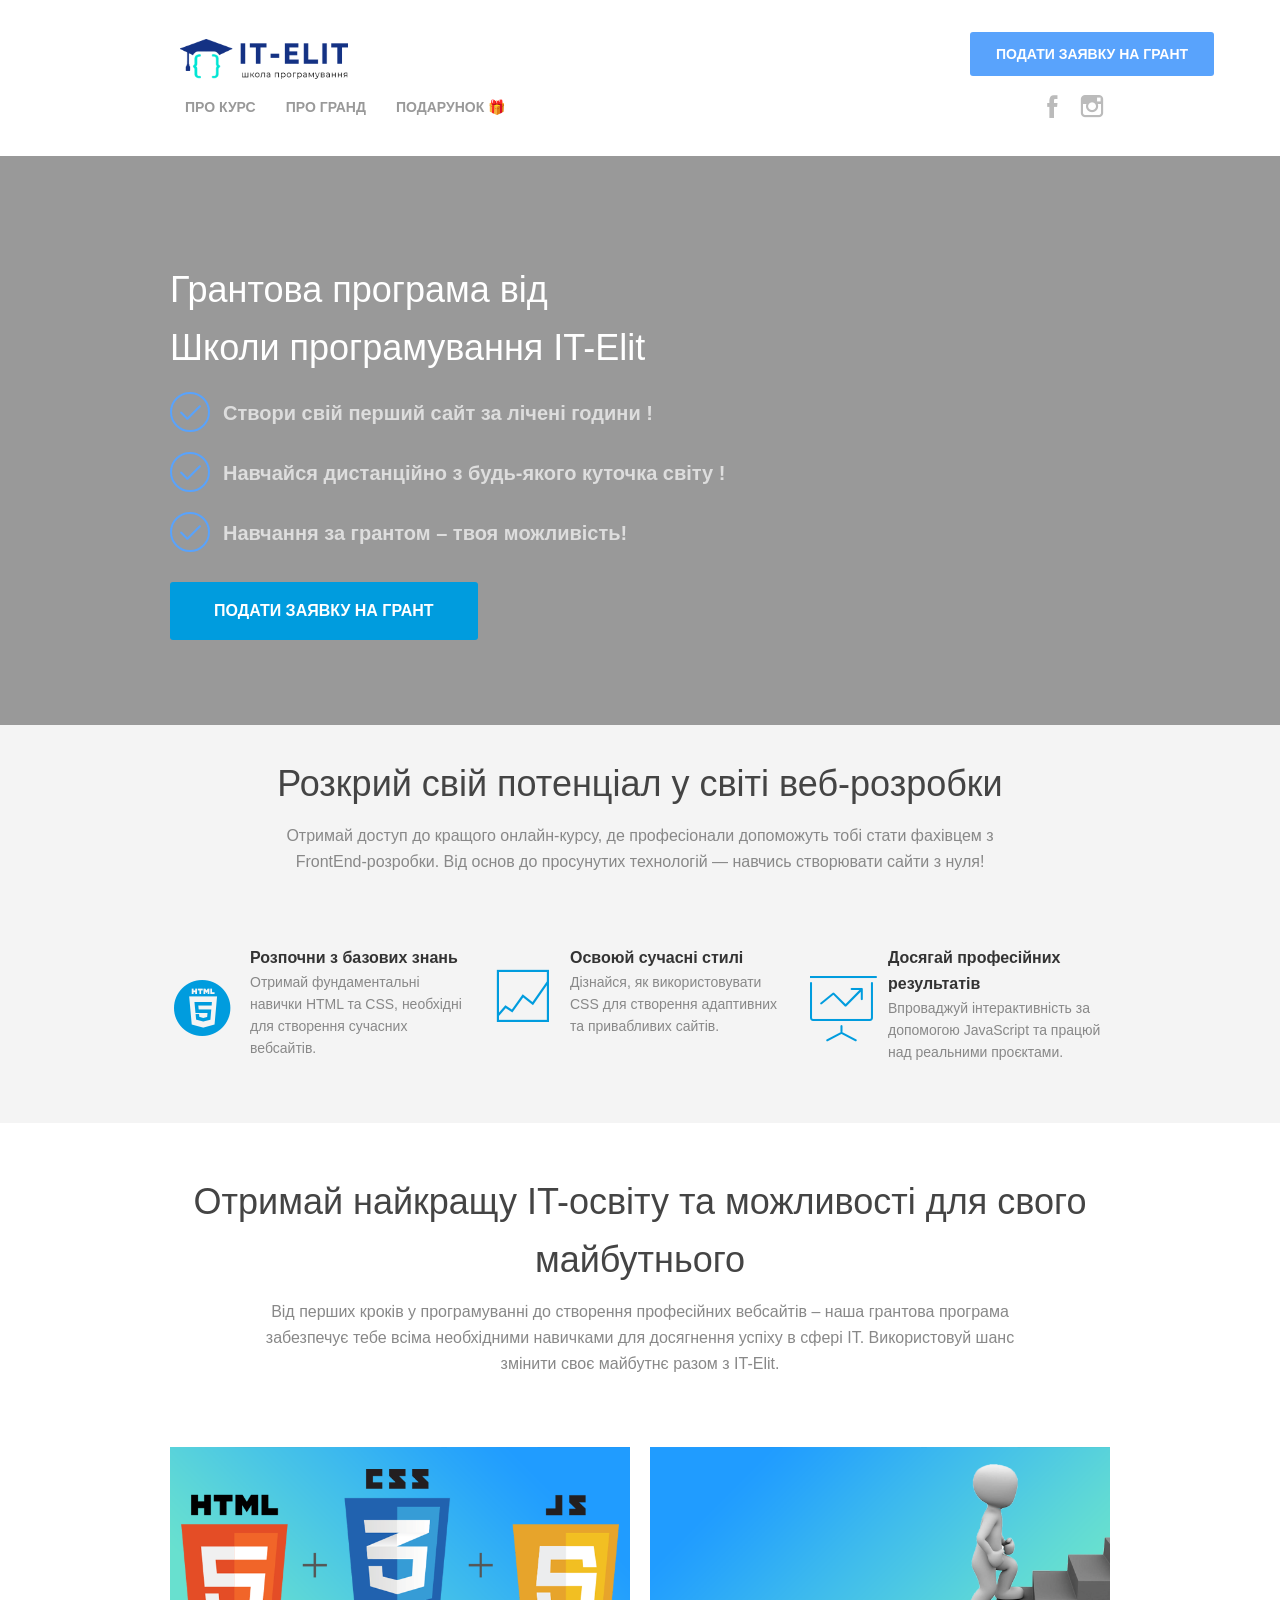
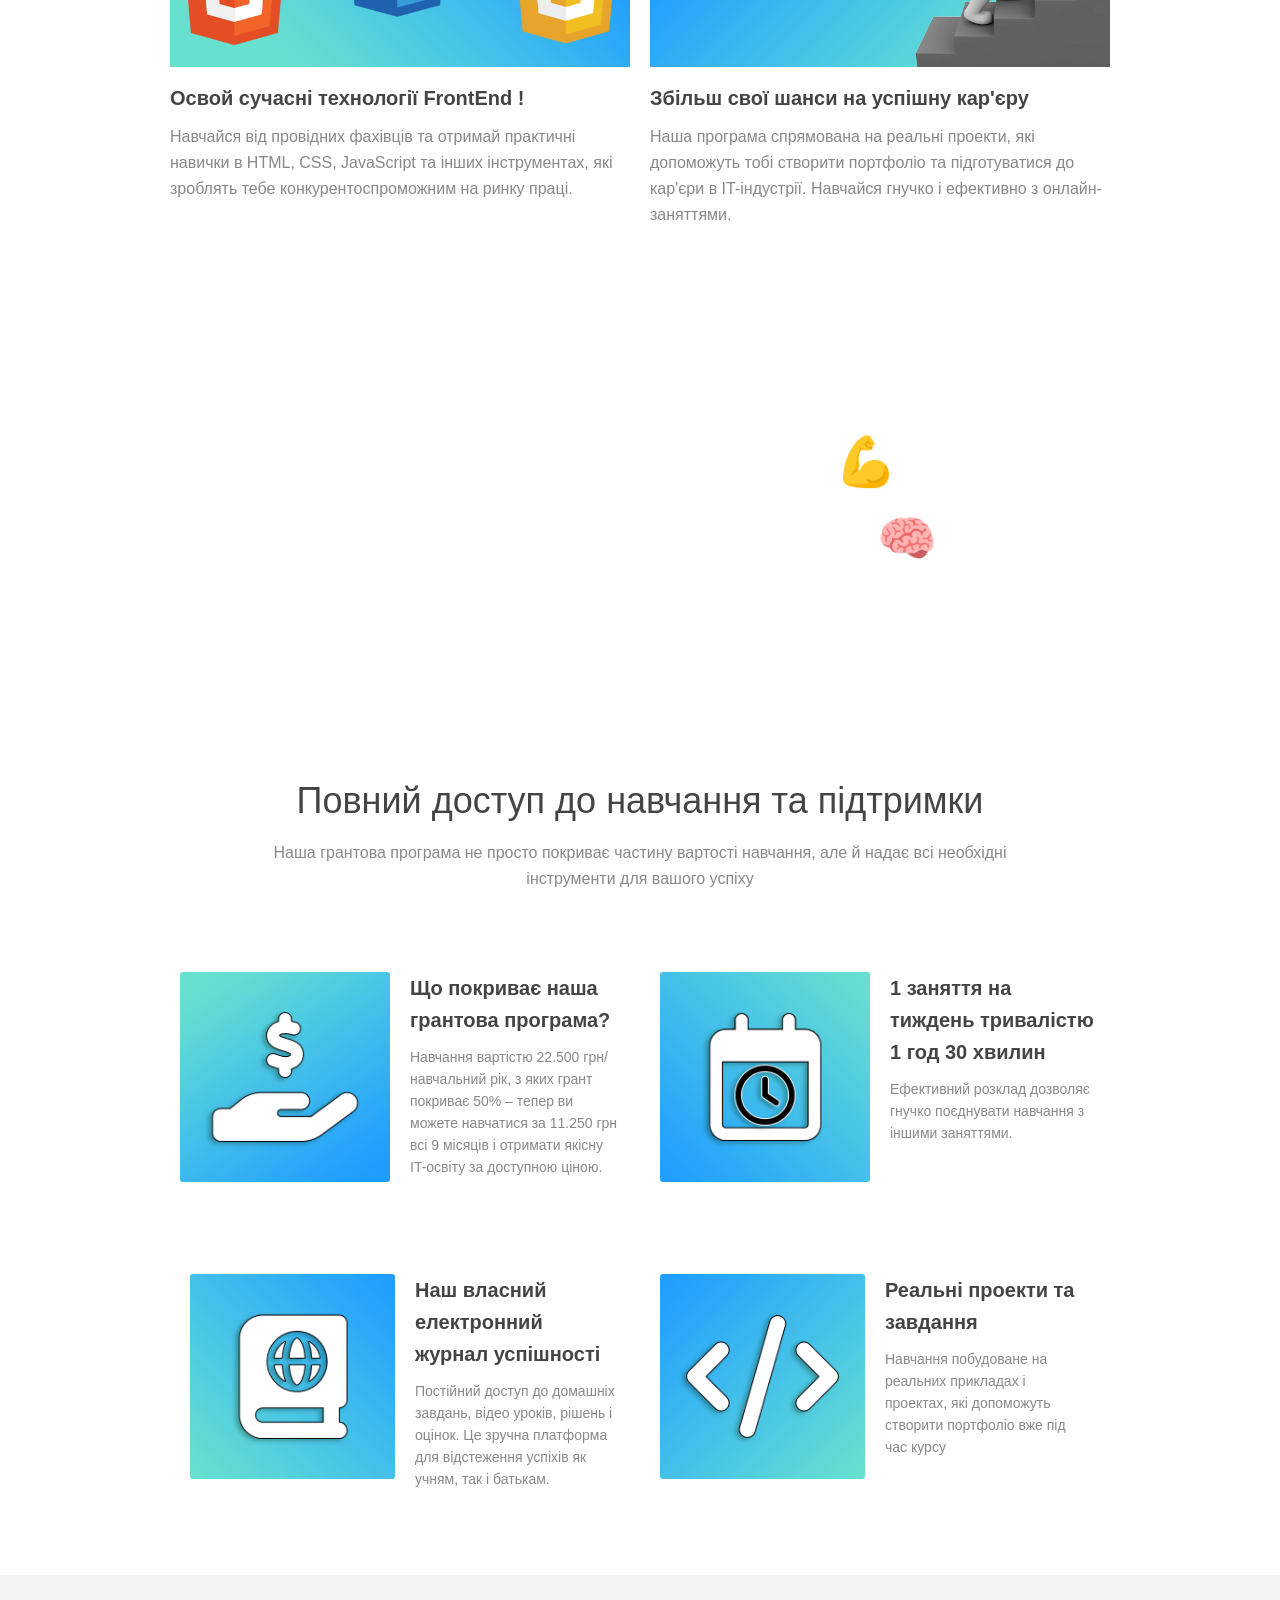
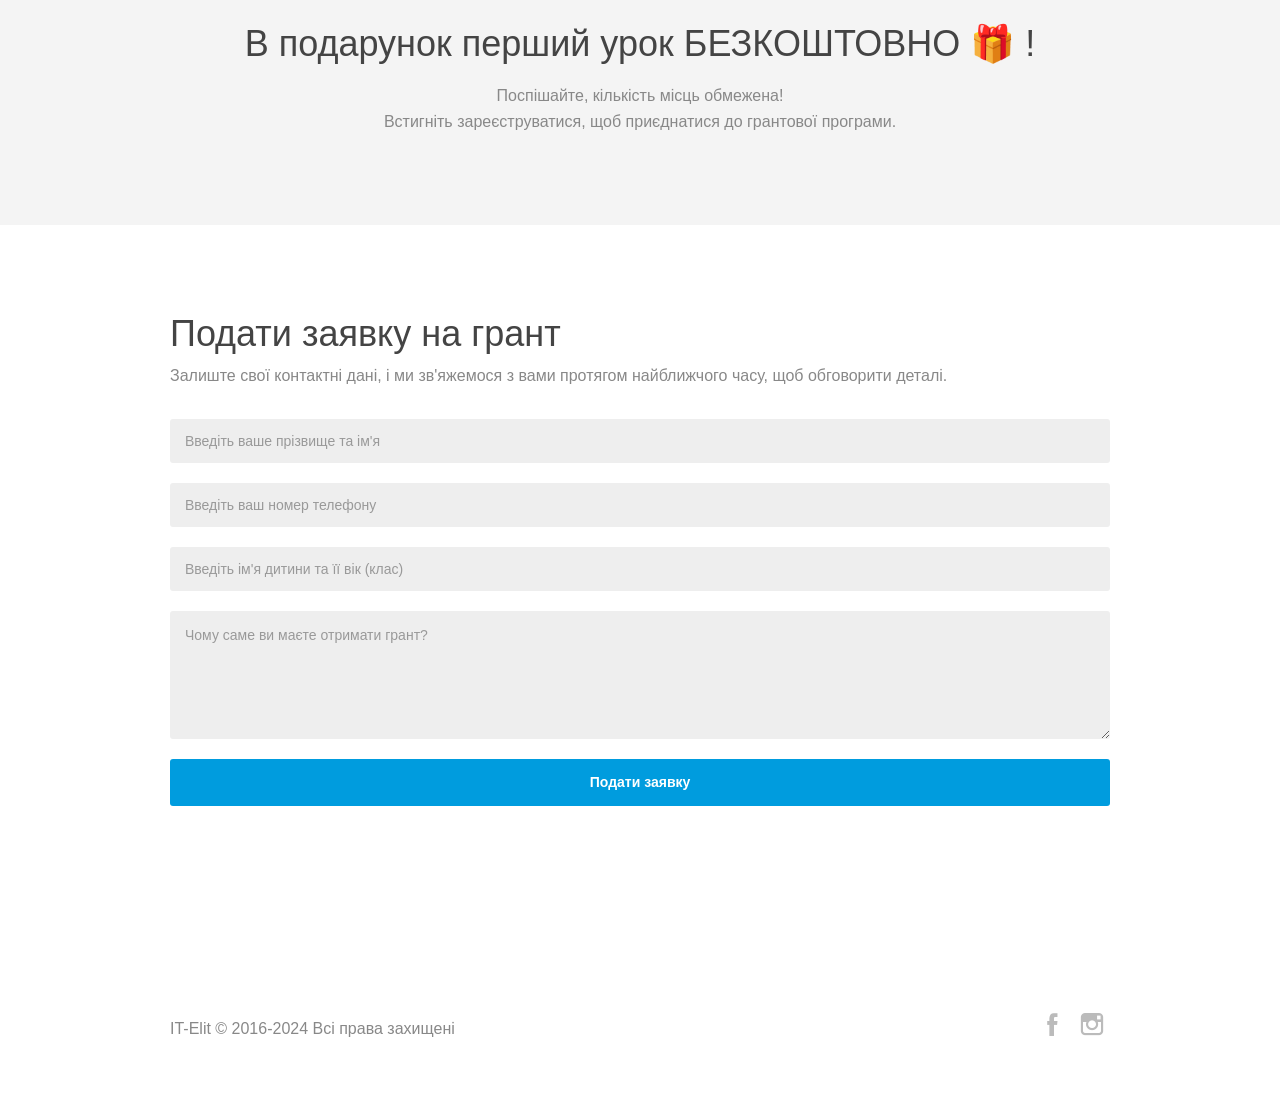
==== commit a2767e09: "new" ====
--- a/index.html
+++ b/index.html
@@ -23,13 +23,13 @@
 						<nav class="navbar navbar-default pix-no-margin-bottom pix-navbar-default">
 							<div class="container">
 								<div class="navbar-header pix-lg-inline-block pix-float-none">
-									<button type="button" class="navbar-toggle collapsed" data-toggle="collapse" data-target="#pix-navbar-collapse" aria-expanded="false">
+									<!-- <button type="button" class="navbar-toggle collapsed" data-toggle="collapse" data-target="#pix-navbar-collapse" aria-expanded="false">
 										<span class="sr-only">Toggle navigation</span>
 										<span class="icon-bar"></span>
 										<span class="icon-bar"></span>
 										<span class="icon-bar"></span>
-									</button>
-									<a class="navbar-brand logo-img logo-img-a pix-adjust-height" href="#"><img src="./images/logo.png" alt="" class="img-responsive pix-logo-img"></a>
+									</button> -->
+									<a class="navbar-brand logo-imges logo-img-a pix-adjust-height" href="#"><img src="./images/logo.png" alt="" class="img-responsive pix-logo-img"></a>
 								</div>
 							</div>
 						</nav>
@@ -37,7 +37,7 @@
 				</div>
 				<div class="col-md-2 col-xs-12 pix-inner-col col-sm-2">
 					<div class="pix-content pix-adjust-height text-right mobile-text-left" id="pix-header-btn">
-						<a href="#" class="btn btn-md small-text blue-bg pix-white pix-margin-top-10 pix-inline-block">
+						<a href="#form" class="btn btn-md small-text blue-bg pix-white pix-margin-top-10 pix-inline-block">
 							<span class="pix_edit_text">
 								<strong>ПОДАТИ ЗАЯВКУ НА ГРАНТ</strong>
 							</span>
@@ -48,22 +48,22 @@
 					<div class="pix-content">
 						<div class="collapse navbar-collapse pix-no-h-padding" id="pix-navbar-collapse">
 							<ul class="nav navbar-nav pix-inline-block pix-float-none media-middle pix-header-nav pix-adjust-height" id="pix-header-nav">
-								<li class="dropdown"><a href="#" class="pix-gray">FEATURES</a>
+								<li class="dropdown"><a href="#cource" class="pix-gray">ПРО КУРС</a>
 								</li>
 								<li class="dropdown">
-									<a href="#" class="dropdown-toggle pix-gray" data-toggle="dropdown">
-										DROPDOWN
+									<a href="#grand" class=" pix-gray" >
+										ПРО ГРАНД
 									</a>
-									<ul class="dropdown-menu dropdown-menu-left">
+									<!-- <ul class="dropdown-menu dropdown-menu-left">
 										<li><a href="#" class="null" data-toggle="null">Menu Builder</a>
 										</li>
 										<li><a href="#" class="null" data-toggle="null">Custom Link</a>
 										</li>
 										<li><a href="#" class="null" data-toggle="null">Integrations</a>
 										</li>
-									</ul>
+									</ul> -->
 								</li>
-								<li class="dropdown"><a href="#" class="pix-gray">CONTACT</a></li>
+								<li class="dropdown"><a href="#podarunok" class="pix-gray">ПОДАРУНОК 🎁</a></li>
 							</ul>
 						</div>
 					</div>
@@ -100,7 +100,7 @@
 							<div class="media pix-margin-bottom-20">
 								<div class="media-left media-middle">
 									<span class="pix-cirlce-3">
-										<i class="pixicon-check2 small-icon-25 pix-green-neon"></i>
+										<i class="pixicon-check2 small-icon-25 pix-blue "></i>
 									</span>
 								</div>
 								<div class="media-body media-middle">
@@ -114,7 +114,7 @@
 							<div class="media pix-margin-bottom-20">
 								<div class="media-left media-middle">
 									<span class="pix-cirlce-3">
-										<i class="pixicon-check2 small-icon-25 pix-green-neon"></i>
+										<i class="pixicon-check2 small-icon-25 pix-blue "></i>
 									</span>
 								</div>
 								<div class="media-body media-middle">
@@ -128,7 +128,7 @@
 							<div class="media pix-margin-bottom-20">
 								<div class="media-left media-middle">
 									<span class="pix-cirlce-3">
-										<i class="pixicon-check2 small-icon-25 pix-green-neon"></i>
+										<i class="pixicon-check2 small-icon-25 pix-blue "></i>
 									</span>
 								</div>
 								<div class="media-body media-middle">
@@ -141,7 +141,7 @@
 							</div>
 							
 						</div>
-						<a href="#" class="btn blue-neon-bg btn-xl pix-white">
+						<a href="#form" class="btn blue-neon-bg btn-xl pix-white">
 							<span class="pix_edit_text">
 								<strong>ПОДАТИ ЗАЯВКУ НА ГРАНТ</strong>
 							</span>
@@ -152,7 +152,7 @@
 		</div>
 	</div>
 
-	<div class="pix_section gray-bg pix-padding-v-30">
+	<div class="pix_section gray-bg pix-padding-v-30" id="cource">
 		<div class="container">
 			<div class="row">
 				<div class="col-md-12 col-xs-12">
@@ -254,7 +254,7 @@
 				<div class="col-md-6 col-xs-12">
 					<div class="pix-content pix-margin-v-20">
 						<div class="pix-cover-shape-220">
-							<img src="images/5994427.jpg" alt="" class="img-responsive">
+							<img src="images/osvita/1.png" alt="" class="img-responsive">
 						</div>
 						<h5 class="pix-black-gray-dark">
 							<span class="pix_edit_text"><strong>Освой сучасні технології FrontEnd !</strong></span>
@@ -274,7 +274,7 @@
 				<div class="col-md-6 col-xs-12">
 					<div class="pix-content pix-margin-v-20">
 						<div class="pix-cover-shape-220">
-							<img src="images/20944387.jpg" alt="" class="img-responsive">
+							<img src="images/osvita/2.png" alt="" class="img-responsive">
 						</div>
 						<h5 class="pix-black-gray-dark">
 							<span class="pix_edit_text"><strong>Збільш свої шанси на успішну кар'єру</strong></span>
@@ -335,7 +335,7 @@
 				<div class="col-md-12 col-xs-12 col-sm-12 column ui-droppable">
 					<div class="pix-content pix-padding-v-40">
 						<div class="media">
-							<div class="media-left media-middle text-center media-box-area">
+							<!-- <div class="media-left media-middle text-center media-box-area">
 								<div class="pix-inner">
 									<div class="pix-margin-bottom-30 pix-margin-top-20 pix-padding-h-90">
 										<a href="#" class="pix-circle-btn-3">
@@ -343,15 +343,17 @@
 										</a>
 									</div>
 								</div>
-							</div>
+							</div> -->
 							<div class="media-body media-top media-box-area pix-no-h-padding">
-								<div class="pix-inner">
+								<div class="pix-inner vusliv">
 									<h1 class="pix-white pix-no-margin-top">
-										<span class="pix_edit_text">Watch This Video!</span>
+										<span class="pix_edit_text ">Спортзал качає м'язи 💪</span><br>
+										<span class="pix_edit_text ">а програмування мозок 🧠</span>
 									</h1>
-									<h6 class="pix-slight-white pix-no-margin-top pix-no-margin-bottom">
-										<span class="pix_edit_text">We provides you with a full user management functionality that results in faster development, faster revenue, more users, and the ability to serve.</span>
-									</h6>
+									
+									<!-- <h6 class="pix-slight-white pix-no-margin-top pix-no-margin-bottom">
+										<span class="pix_edit_text">Не втрачай можливості</span>
+									</h6> -->
 								</div>
 							</div>
 						</div>
@@ -362,7 +364,7 @@
 		</div>
 	</div>
 
-	<div class="pix_section pix-padding-v-30">
+	<div class="pix_section pix-padding-v-30" id="grand">
 		<div class="container">
 			<div class="row">
 				<div class="col-md-12 col-xs-12">
@@ -379,7 +381,7 @@
 					<div class="pix-content pix-padding-v-10 pix-margin-v-30 pix-inline-block" >
 						<div>
 							<div class="col-md-6 col-xs-12 col-sm-4 pix-inner-col">
-								<img src="images/business/business-services-image-1.png" alt="" class="img-responsive pix-radius-3">
+								<img src="images/blocks/1.png" alt="" class="img-responsive pix-radius-3">
 							</div>
 							<div class="col-md-6 col-xs-12 col-sm-8 pix-inner-col">
 								<h5 class="pix-no-margin-top pix-black-gray-dark">
@@ -401,14 +403,14 @@
 					<div class="pix-content pix-padding-v-10 pix-margin-v-30 pix-inline-block" >
 						<div>
 							<div class="col-md-6 col-xs-12 col-sm-4 pix-inner-col">
-								<img src="images/business/business-services-image-2.png" alt="" class="img-responsive pix-radius-3">
+								<img src="images/blocks/2.png" alt="" class="img-responsive pix-radius-3">
 							</div>
 							<div class="col-md-6 col-xs-12 col-sm-8 pix-inner-col">
 								<h5 class="pix-no-margin-top pix-black-gray-dark">
 									<span class="pix_edit_text"><strong>1 заняття на тиждень тривалістю 1 год 30 хвилин</strong></span>
 								</h5>
 								<p class="pix-black-gray-light pix-no-margin-top pix-margin-bottom-10">
-									<span class="pix_edit_text">ефективний розклад дозволяє гнучко поєднувати навчання з іншими заняттями.</span>
+									<span class="pix_edit_text">Ефективний розклад дозволяє гнучко поєднувати навчання з іншими заняттями.</span>
 								</p>
 								<!-- <a href="#" class="btn green-neon-bg pix-white wide">
 									<span class="pix_edit_text">
@@ -419,18 +421,28 @@
 						</div>
 					</div>
 				</div>
+				<div class="col-md-12 col-xs-12"></div>
+					<div class="pix-content pix-padding-v-30 text-center ">
+						<h2 class="pix-black-gray-dark text-center pix-no-margin-top">
+							<span class="pix_edit_text"><!-- Повний доступ до навчання та підтримки --></span>
+						</h2>
+						<p class="pix-black-gray-light big-text pix-md-width-text">
+							<span class="pix_edit_text"><!-- Наша грантова програма не просто покриває частину вартості навчання, але й надає всі необхідні інструменти для вашого успіху --></span>
+						</p>
+					</div>
+				</div>
 				<div class="col-md-6 col-xs-12 col-sm-12 column">
 					<div class="pix-content pix-padding-v-10 pix-margin-v-30 pix-inline-block" >
 						<div>
 							<div class="col-md-6 col-xs-12 col-sm-4 pix-inner-col">
-								<img src="images/business/business-services-image-3.png" alt="" class="img-responsive pix-radius-3">
+								<img src="images/blocks/3.png" alt="" class="img-responsive pix-radius-3">
 							</div>
 							<div class="col-md-6 col-xs-12 col-sm-8 pix-inner-col">
 								<h5 class="pix-no-margin-top pix-black-gray-dark">
 									<span class="pix_edit_text"><strong>Наш власний електронний журнал успішності</strong></span>
 								</h5>
 								<p class="pix-black-gray-light pix-no-margin-top pix-margin-bottom-10">
-									<span class="pix_edit_text">постійний доступ до домашніх завдань, відео уроків, рішень і оцінок. Це зручна платформа для відстеження успіхів як учням, так і батькам.</span>
+									<span class="pix_edit_text">Постійний доступ до домашніх завдань, відео уроків, рішень і оцінок. Це зручна платформа для відстеження успіхів як учням, так і батькам.</span>
 								</p>
 								<!-- <a href="#" class="btn brown-bg pix-white wide">
 									<span class="pix_edit_text">
@@ -445,14 +457,14 @@
 					<div class="pix-content pix-padding-v-10 pix-margin-v-30 pix-inline-block" >
 						<div>
 							<div class="col-md-6 col-xs-12 col-sm-4 pix-inner-col">
-								<img src="images/business/business-services-image-4.png" alt="" class="img-responsive pix-radius-3">
+								<img src="images/blocks/4.png" alt="" class="img-responsive pix-radius-3">
 							</div>
 							<div class="col-md-6 col-xs-12 col-sm-8 pix-inner-col">
 								<h5 class="pix-no-margin-top pix-black-gray-dark">
 									<span class="pix_edit_text"><strong>Реальні проекти та завдання</strong></span>
 								</h5>
 								<p class="pix-black-gray-light pix-no-margin-top pix-margin-bottom-10">
-									<span class="pix_edit_text">навчання побудоване на реальних прикладах і проектах, які допоможуть створити портфоліо вже під час курсу</span>
+									<span class="pix_edit_text">Навчання побудоване на реальних прикладах і проектах, які допоможуть створити портфоліо вже під час курсу</span>
 								</p>
 								<!-- <a href="#" class="btn orange-bg pix-white wide">
 									<span class="pix_edit_text">
@@ -472,16 +484,16 @@
 		</div>
 	</div>
 
-	<div class="pix_section gray-bg pix-padding-v-40">
+	<div class="pix_section gray-bg pix-padding-v-40" id="podarunok">
 		<div class="container">
 			<div class="row">
 				<div class="col-md-12 col-xs-12">
 					<div class="pix-content pix-padding-bottom-40 text-center ">
 						<h2 class="pix-black-gray-dark text-center pix-no-margin-top">
-							<span class="pix_edit_text">The Best Companies in World</span>
+							<span class="pix_edit_text">В подарунок перший урок БЕЗКОШТОВНО 🎁 !</span>
 						</h2>
 						<p class="pix-black-gray-light big-text pix-md-width-text">
-							<span class="pix_edit_text">From logo design to video animation, web development to website copy, expert designers developers and digital talent are ready to complete your projects.</span>
+							<span class="pix_edit_text">Поспішайте, кількість місць обмежена!<br> Встигніть зареєструватися, щоб приєднатися до грантової програми. 	 </span>
 						</p>
 					</div>
 				</div>
@@ -534,40 +546,44 @@
 	<div class="pix_section pix-padding">
 		<div class="container">
 			<div class="row">
-				<div class="col-md-6 col-xs-12">
+				<!-- <div class="col-md-6 col-xs-12">
 					<div class="pix-content">
 						<h2 class="pix-black-gray-dark pix-no-margin-bottom">
-							<span class="pix_edit_text">Our Address</span>
+							<span class="pix_edit_text">Подати заявку на грант</span>
 						</h2>
 						<p class="pix-black-gray-light big-text pix-padding-bottom-20">
-							<span class="pix_edit_text">121 King Street, Melbourne Victoria 3000 Australia.<br><strong>Envato Pty Ltd</strong></span>
+							<span class="pix_edit_text">Залиште свої контактні дані, і ми зв'яжемося з вами протягом найближчого часу, щоб обговорити деталі </span>
 						</p>
 						<div class="embed-responsive embed-responsive-4by3">
+							<img src="./images/student-question-img.jpg" style=" height: 350px;" alt="">
 							<iframe src="https://www.google.com/maps/embed?pb=!1m10!1m8!1m3!1d89083.20802621171!2d4.844302!3d45.754148!3m2!1i1024!2i768!4f13.1!5e0!3m2!1sen!2sus!4v1498852308813" width="940" height="350"></iframe>
 						</div>
 					</div>
-				</div>
-				<div class="col-md-6 col-xs-12">
+				</div> -->
+				<div class="col-md-12 col-xs-12" id="form">
 					<div class="pix-content pix-radius-3">
 						<h2 class="pix-black-gray-dark pix-no-margin-bottom">
-							<span class="pix_edit_text">Get in Touch</span>
+							<span class="pix_edit_text">Подати заявку на грант</span>
 						</h2>
 						<p class="pix-black-gray-light big-text pix-padding-bottom-20">
-							<span class="pix_edit_text">From logo design to video animation, web development to website copy, expert designers developers.</span>
+							<span class="pix_edit_text">Залиште свої контактні дані, і ми зв'яжемося з вами протягом найближчого часу, щоб обговорити деталі.</span>
 						</p>
 						<form class="pix-form-style pixfort-form">
 							<div class="form-group">
-								<input type="text" name="name" class="form-control" placeholder="Enter Your Full Name">
+								<input type="text" name="fullname" class="form-control" placeholder="Введіть ваше прізвище та ім'я">
 							</div>
 							<div class="form-group">
-								<input type="email" name="email" class="form-control" placeholder="Enter Your Email Address">
-							</div>
-							
+								<input type="tel" name="phone" class="form-control" placeholder="Введіть ваш номер телефону">
+							</div>
 							<div class="form-group">
-								<textarea class="form-control" name="message" rows="5" placeholder="Enter Your Message Here..."></textarea>
-							</div>
-							<button type="submit" class="btn blue-neon-bg pix-white btn-lg small-text btn-block"><strong>Send Information</strong></button>
+								<input type="text" name="child_name_age" class="form-control" placeholder="Введіть ім'я дитини та її вік (клас)">
+							</div>
+							<div class="form-group">
+								<textarea class="form-control" name="why_grant" rows="5" placeholder="Чому саме ви маєте отримати грант?"></textarea>
+							</div>
+							<button type="submit" class="btn blue-neon-bg pix-white btn-lg small-text btn-block"><strong>Подати заявку</strong></button>
 						</form>
+						
 					</div>
 				</div>
 			</div>
@@ -612,24 +628,24 @@
 			<div class="row">
 				<div class="col-md-4 col-xs-12">
 					<div class="pix-padding-top-20 mobile-text-center">
-						<a class="" href="#"><img src="images/main/logo-big.png" alt="" class="img-responsive pix-inline-block"></a>
+						<a class="" href="#"><img src="images/." alt="" class="img-responsive pix-inline-block"></a>
 					</div>
 				</div>
 				<div class="col-md-8 col-xs-12">
 					<div class="pix-padding-v-30">
-						<div class="pix-light-gray text-right mobile-text-center pix-margin-links">
+						<!-- <div class="pix-light-gray text-right mobile-text-center pix-margin-links">
 								<a href="#" class="btn btn-link pix-black-gray-light pix-padding-h-20"><span class="pix_edit_text"><strong>About</strong></span></a>
 								<a href="#" class="btn btn-link pix-black-gray-light pix-padding-h-20"><span class="pix_edit_text"><strong>Features</strong></span></a>
 								<a href="#" class="btn btn-link pix-black-gray-light pix-padding-h-20"><span class="pix_edit_text"><strong>Services</strong></span></a>
 								<a href="#" class="btn btn-link pix-black-gray-light pix-padding-h-20"><span class="pix_edit_text"><strong>Pricing</strong></span></a>
 								<a href="#" class="btn btn-link pix-black-gray-light pix-padding-h-20"><span class="pix_edit_text"><strong>Subscribe</strong></span></a>
 							</span>
-						</div>
+						</div> -->
 					</div>
 				</div>
 				<div class="col-md-7 col-xs-12">
 					<div class="pix-padding-v-10">
-						<div class="pix-black-gray-light big-text pix-padding-v-10  mobile-text-center"><span class="pix_edit_text">MEGAPACK Copyright © 2017 PixFort All Rights Reserved</span>
+						<div class="pix-black-gray-light big-text pix-padding-v-10  mobile-text-center"><span class="pix_edit_text">IT-Elit © 2016-2024 Всі права захищені</span>
 						</div>
 					</div>
 				</div>
@@ -637,15 +653,15 @@
 					<div class="pix-padding-v-10">
 						<div class="mobile-text-center">
 							<span class="pix-padding-v-5 pix-float-right mobile-float-none ">
-								<a href="#" class="small-social">
+								<a href="https://www.facebook.com/it.elit.school" target="_blank" class="small-social">
 									<i class="pixicon-facebook3 big-icon-50 pix-slight-white"></i>
 								</a>
-								<a href="#" class="small-social">
-									<i class="pixicon-twitter4 big-icon-50 pix-slight-white"></i>
+								<a href="https://www.instagram.com/it_elit_school/" target="_blank" class="small-social">
+									<i class="pixicon-instagram2 big-icon-50 pix-slight-white"></i>
 								</a>
-								<a href="#" class="small-social">
+								<!-- <a href="#" class="small-social">
 									<i class="pixicon-instagram4 big-icon-50 pix-slight-white"></i>
-								</a>
+								</a> -->
 							</span>
 						</div>
 					</div>
--- a/css/main.css
+++ b/css/main.css
@@ -9,7 +9,9 @@
 /*@import url(https://fonts.googleapis.com/css?family=Montserrat:400,700);*/
 
 /* Base */
-
+    html {
+        scroll-behavior: smooth;
+    }
     body { font-family: 'Open Sans',sans-serif !important;
         /* Support for all WebKit browsers. */
         -webkit-font-smoothing: antialiased;
@@ -22,6 +24,7 @@
         /* Support for IE. */
         font-feature-settings: 'liga';
         -webkit-text-size-adjust: 100%;
+        scroll-behavior: smooth;
     }
 
     .secondary-font { font-family: 'Montserrat', sans-serif; }
@@ -290,7 +293,7 @@
     .pix-cirlce { border-radius: 100%;padding: 20px;display: inline-block;position: relative; }
     .pix-circle-img { border-radius: 100%; }
     .pix-cirlce-2 { border-radius: 100%;padding: 20px;display: inline-block;position: relative;border:2px solid #ddd;min-width: 90px;text-align: center; }
-    .pix-cirlce-3 { border-radius: 100%;padding: 4px;display: inline-block;position: relative;border:2px solid #74FF00;min-width: 40px;text-align: center; }
+    .pix-cirlce-3 { border-radius: 100%;padding: 4px;display: inline-block;position: relative;border:2px solid #59a3fc;min-width: 40px;text-align: center; }
     .pix-cirlce-3 i { position: relative;top: 2px; }
     .pix-cirlce-4 { border-radius: 100%;padding: 40px;display: inline-block;position: relative;border: 3px solid #eee;min-width: 40px;text-align: center;line-height: 0px;max-width: 100% !important;height: auto;min-height: 180px;min-width: 180px; }
     .pix-cirlce-4 i { position: relative;top: 8px; }
@@ -897,7 +900,7 @@
 
 
 
-    .logo-img {
+    .logo-imges {
         width: 20% !important;
         
     }
@@ -905,4 +908,12 @@
         font-size: 36px;
         font-family: Arial, Helvetica, sans-serif;
         font-weight: 600;
+    }
+    .vusliv {
+        /* width: 100%;
+        max-width: 100%; */
+        display: flex;
+        flex-direction: column;
+        justify-content: center;
+        align-items: center;
     }
